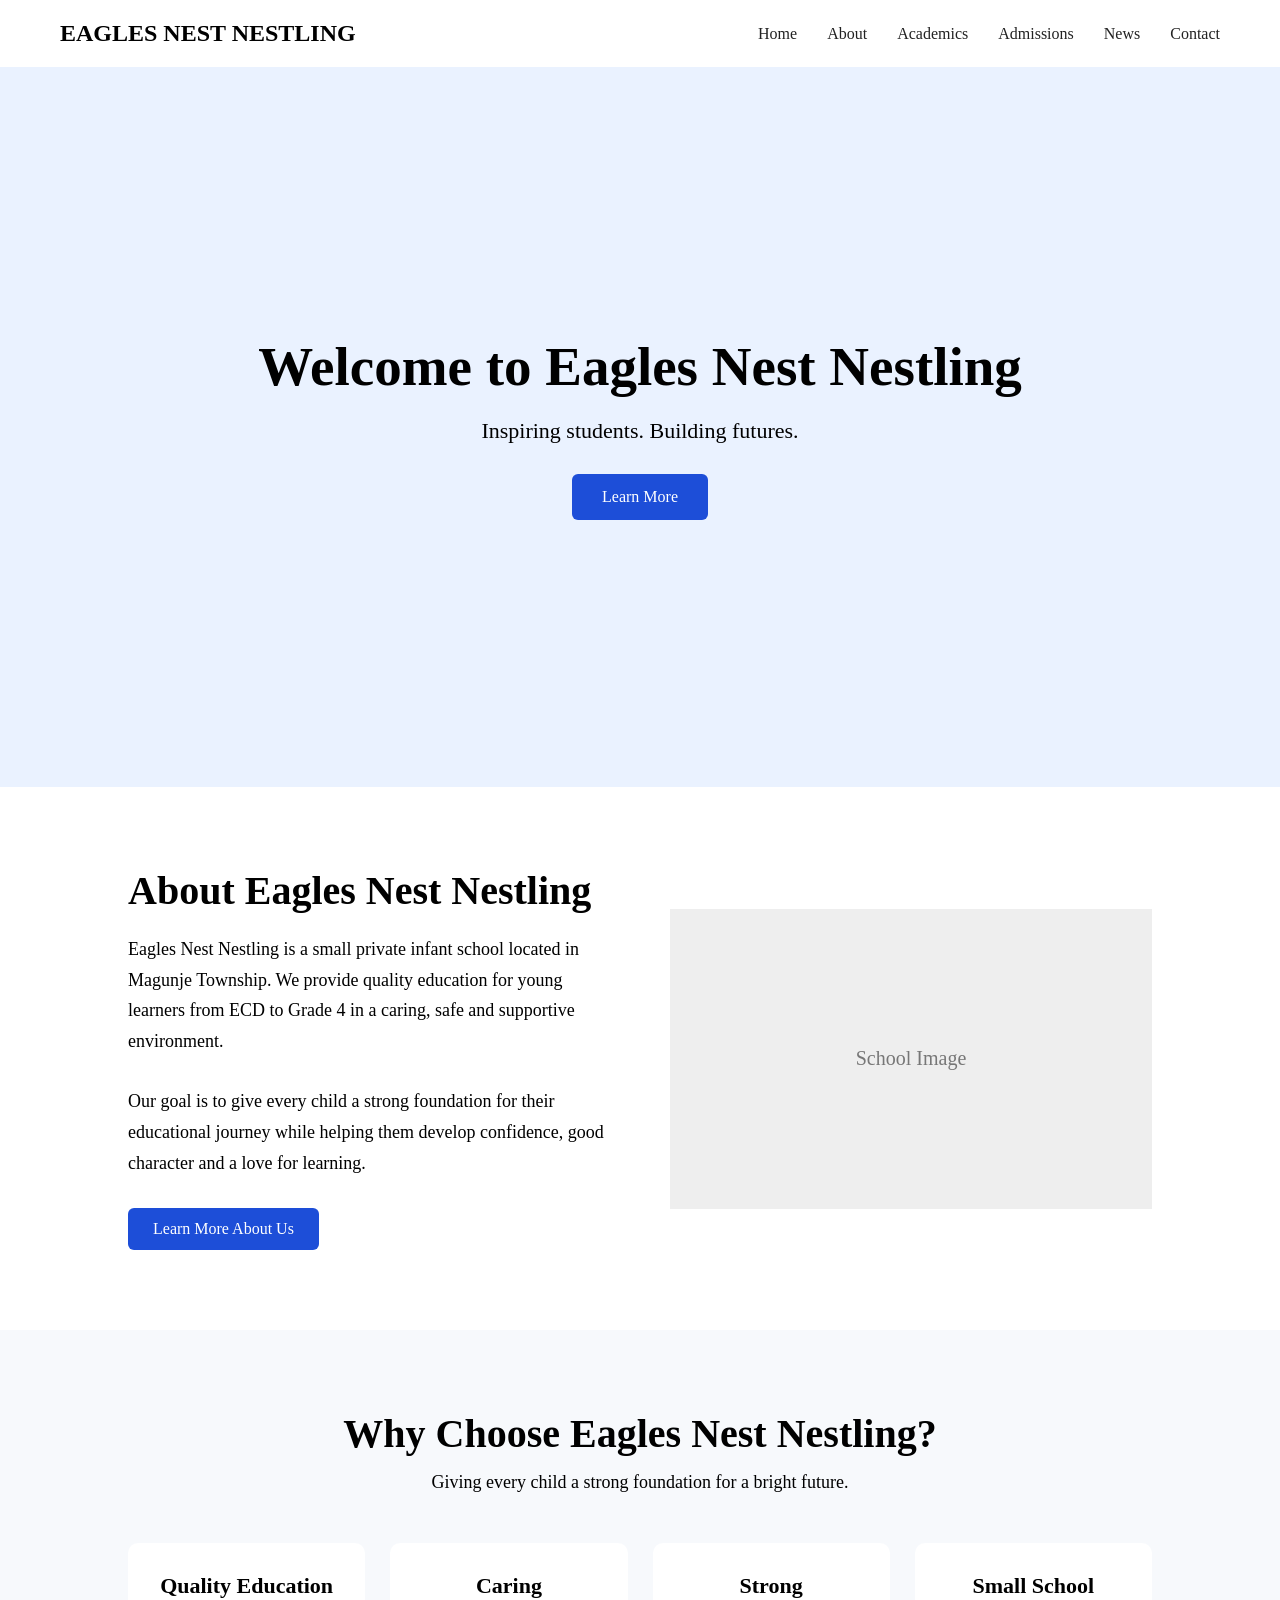
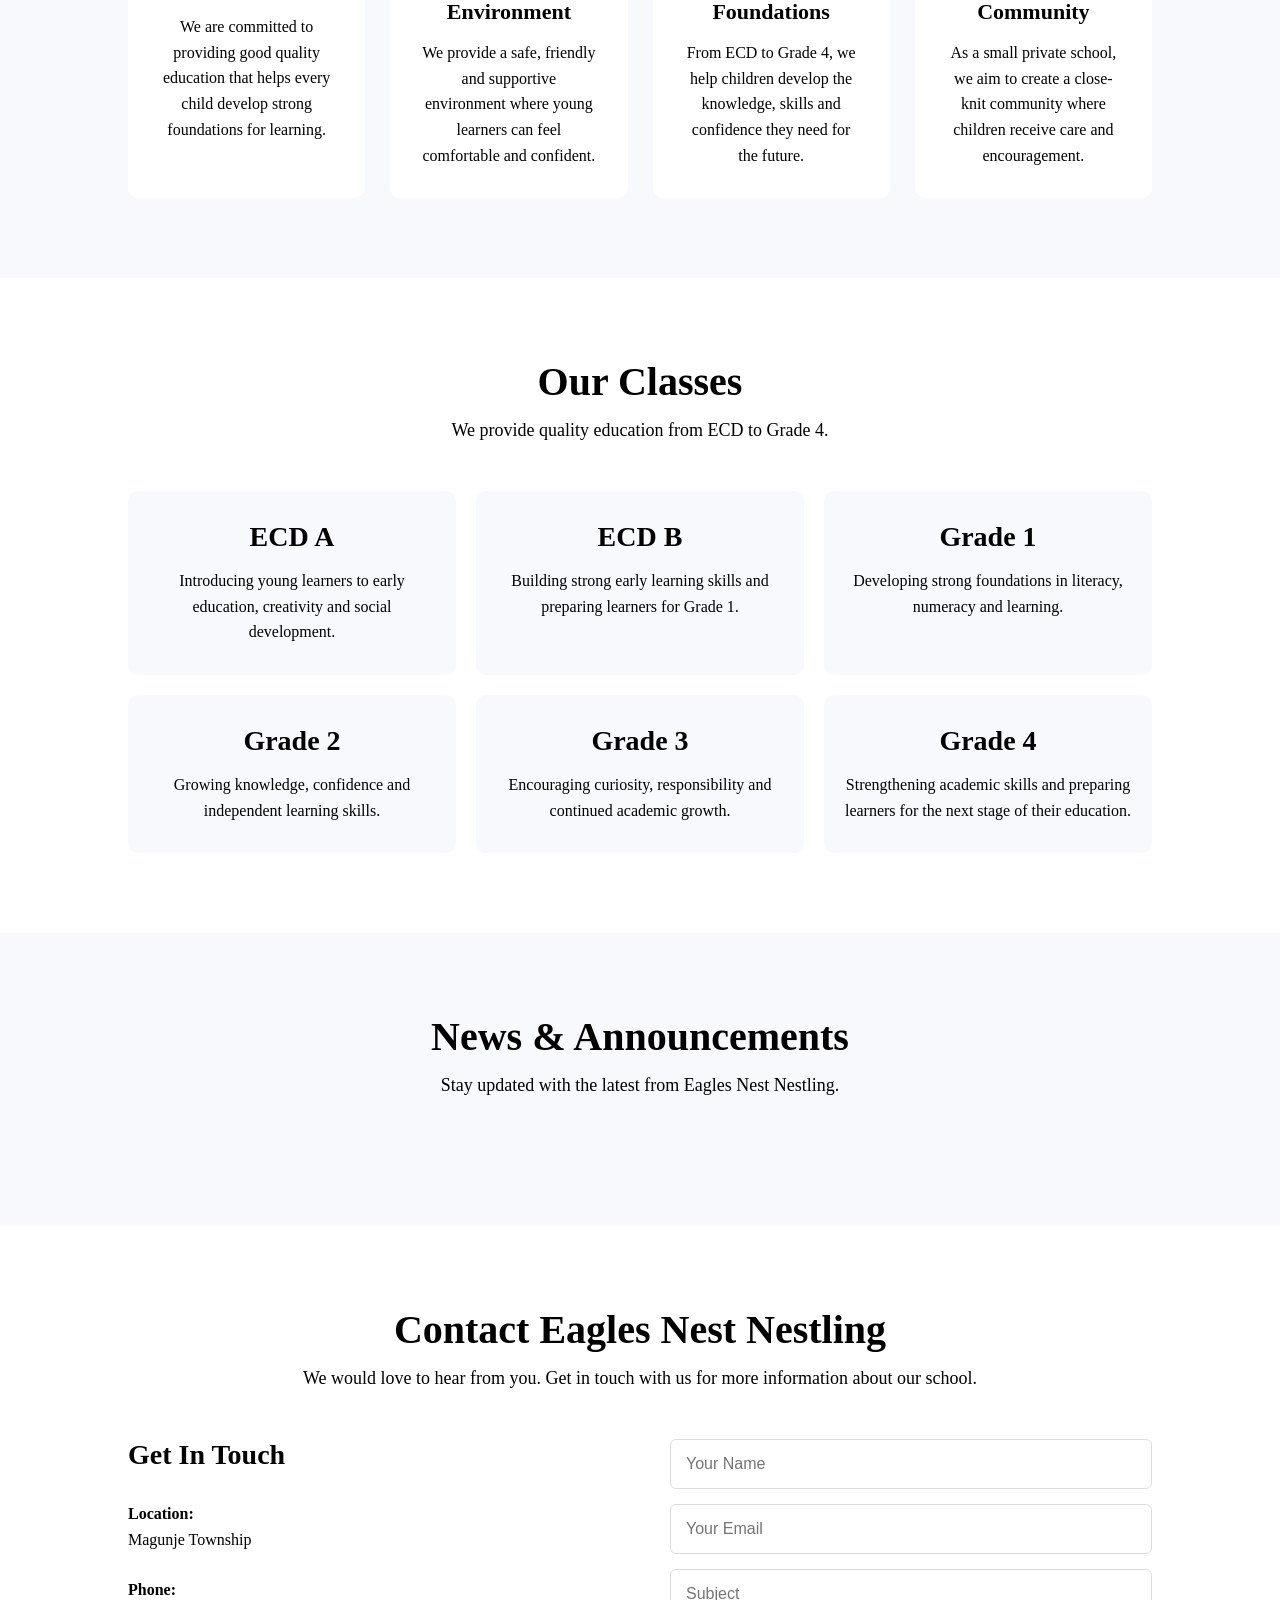
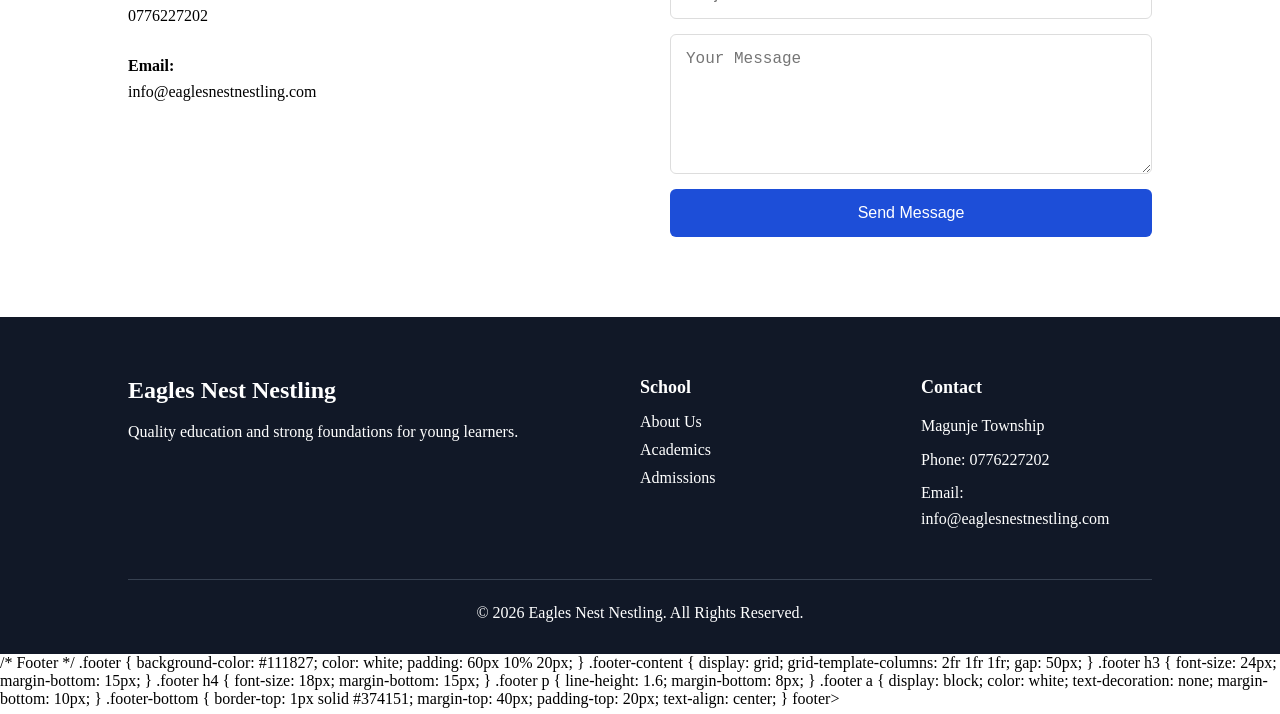
==== index.html @ 0d71e31b "Add files via upload" ====
<!DOCTYPE html>
<html lang="en">
<head>
    <meta charset="UTF-8">
    <meta name="viewport" content="width=device-width, initial-scale=1.0">

    <title> EAGLES NEST NESTLING</title>

    <link rel="stylesheet" href="style.css">
</head>

<body>

        <!-- Navigation Bar -->
        <nav class="navbar">
            <div class="logo">
                EAGLES NEST NESTLING
            </div>
    
            <ul class="nav-links">
                <li><a href="index.html">Home</a></li>
                <li><a href="#">About</a></li>
                <li><a href="#">Academics</a></li>
                <li><a href="#">Admissions</a></li>
                <li><a href="#">News</a></li>
                <li><a href="#">Contact</a></li>
            </ul>
        </nav>
    
    
        <!-- Hero Section -->
        <section class="hero">
    
            <div class="hero-content">
                <h1>Welcome to Eagles Nest Nestling</h1>
    
                <p>
                    Inspiring students. Building futures.
                </p>
    
                <a href="#" class="hero-button">
                    Learn More
                </a>
            </div>
    
        </section>
    <!-- About Section -->
<!-- About Section -->
<section class="about">

    <div class="about-text">
        <h2>About Eagles Nest Nestling</h2>

        <p>
            Eagles Nest Nestling is a small private infant school
            located in Magunje Township. We provide quality
            education for young learners from ECD to Grade 4
            in a caring, safe and supportive environment.
        </p>

        <p>
            Our goal is to give every child a strong foundation
            for their educational journey while helping them
            develop confidence, good character and a love for
            learning.
        </p>

        <a href="#" class="about-button">
            Learn More About Us
        </a>
    </div>

    <div class="about-image">
        <div>
            School Image
        </div>
    </div>

</section>
<!-- Why Choose Us Section -->
<section class="why-us">

    <div class="section-heading">
        <h2>Why Choose Eagles Nest Nestling?</h2>

        <p>
            Giving every child a strong foundation for a bright future.
        </p>
    </div>


    <div class="features">

        <div class="feature-card">
            <h3>Quality Education</h3>
            <p>
                We are committed to providing good quality education
                that helps every child develop strong foundations for learning.
            </p>
        </div>


        <div class="feature-card">
            <h3>Caring Environment</h3>
            <p>
                We provide a safe, friendly and supportive environment
                where young learners can feel comfortable and confident.
            </p>
        </div>


        <div class="feature-card">
            <h3>Strong Foundations</h3>
            <p>
                From ECD to Grade 4, we help children develop the
                knowledge, skills and confidence they need for the future.
            </p>
        </div>


        <div class="feature-card">
            <h3>Small School Community</h3>
            <p>
                As a small private school, we aim to create a close-knit
                community where children receive care and encouragement.
            </p>
        </div>

    </div>

</section>
    <!-- Classes Section -->
<section class="classes">

    <div class="section-heading">
        <h2>Our Classes</h2>

        <p>
            We provide quality education from ECD to Grade 4.
        </p>
    </div>


    <div class="class-cards">

        <div class="class-card">
            <h3>ECD A</h3>
            <p>
                Introducing young learners to early education,
                creativity and social development.
            </p>
        </div>
    
    
        <div class="class-card">
            <h3>ECD B</h3>
            <p>
                Building strong early learning skills and preparing
                learners for Grade 1.
            </p>
        </div>
    
    
        <div class="class-card">
            <h3>Grade 1</h3>
            <p>
                Developing strong foundations in literacy,
                numeracy and learning.
            </p>
        </div>
    
    
        <div class="class-card">
            <h3>Grade 2</h3>
            <p>
                Growing knowledge, confidence and independent
                learning skills.
            </p>
        </div>
    
    
        <div class="class-card">
            <h3>Grade 3</h3>
            <p>
                Encouraging curiosity, responsibility and
                continued academic growth.
            </p>
        </div>
    
    
        <div class="class-card">
            <h3>Grade 4</h3>
            <p>
                Strengthening academic skills and preparing
                learners for the next stage of their education.
            </p>
        </div>
    
    </div>
</section>
<!-- News & Announcements Section -->
<section class="news">

    <div class="section-heading">
        <h2>News & Announcements</h2>

        <p>
            Stay updated with the latest from Eagles Nest Nestling.
        </p>
    </div>

    <div class="news-cards" id="news-cards">
        <!-- News from Google Sheets will appear here automatically -->
    </div>

</section>
<!-- Contact Section -->
<section class="contact">

    <div class="section-heading">
        <h2>Contact Eagles Nest Nestling</h2>

        <p>
            We would love to hear from you. Get in touch with us
            for more information about our school.
        </p>
    </div>


    <div class="contact-container">

        <!-- Contact Information -->
        <div class="contact-info">

            <h3>Get In Touch</h3>

            <p>
                <strong>Location:</strong><br>
                Magunje Township
            </p>

            <p>
                <strong>Phone:</strong><br>
                0776227202
            </p>

            <p>
                <strong>Email:</strong><br>
                info@eaglesnestnestling.com
            </p>

        </div>


        <!-- Contact Form -->
        <div class="contact-form">

            <form>

                <input
                    type="text"
                    placeholder="Your Name"
                    required
                >

                <input
                    type="email"
                    placeholder="Your Email"
                    required
                >

                <input
                    type="text"
                    placeholder="Subject"
                    required
                >

                <textarea
                    placeholder="Your Message"
                    rows="6"
                    required
                ></textarea>

                <button type="submit">
                    Send Message
                </button>

            </form>

        </div>

    </div>

</section>
<!-- Footer -->
<footer class="footer">

    <div class="footer-content">

        <div>
            <h3>Eagles Nest Nestling</h3>
            <p>
                Quality education and strong foundations
                for young learners.
            </p>
        </div>

        <div>
            <h4>School</h4>
            <a href="#">About Us</a>
            <a href="#">Academics</a>
            <a href="#">Admissions</a>
        </div>

        <div>
            <h4>Contact</h4>
            <p>Magunje Township</p>
            <p>Phone:  0776227202</p>
            <p>Email: info@eaglesnestnestling.com</p>
        </div>

    </div>

    <div class="footer-bottom">
        <p>
            © 2026 Eagles Nest Nestling. All Rights Reserved.
        </p>
    </div>

</footer>/* Footer */
.footer {
    background-color: #111827;
    color: white;
    padding: 60px 10% 20px;
}


.footer-content {
    display: grid;
    grid-template-columns: 2fr 1fr 1fr;
    gap: 50px;
}


.footer h3 {
    font-size: 24px;
    margin-bottom: 15px;
}


.footer h4 {
    font-size: 18px;
    margin-bottom: 15px;
}


.footer p {
    line-height: 1.6;
    margin-bottom: 8px;
}


.footer a {
    display: block;
    color: white;
    text-decoration: none;
    margin-bottom: 10px;
}


.footer-bottom {
    border-top: 1px solid #374151;
    margin-top: 40px;
    padding-top: 20px;
    text-align: center;
}


</body>
</html>footer>
        <script src="script.js"></script>
    
    </body>

</body>
</html>
---- style.css ----
/* Remove default browser spacing */
* {
    margin: 0;
    padding: 0;
    box-sizing: border-box;
}


/* Navigation Bar */
.navbar {
    display: flex;
    justify-content: space-between;
    align-items: center;

    padding: 20px 60px;

    background-color: #ffffff;
}


/* School Logo */
.logo {
    font-size: 24px;
    font-weight: bold;
}


/* Navigation Links */
.nav-links {
    display: flex;
    list-style: none;
    gap: 30px;
}


.nav-links a {
    text-decoration: none;
    color: #222;
    font-size: 16px;
}


/* Hero Section */
.hero {
    min-height: 80vh;

    display: flex;
    justify-content: center;
    align-items: center;

    text-align: center;

    background-color: #eaf2ff;
}


/* Hero Text */
.hero-content h1 {
    font-size: 55px;
    margin-bottom: 20px;
}


.hero-content p {
    font-size: 22px;
    margin-bottom: 30px;
}


/* Button */
.hero-button {
    display: inline-block;

    padding: 14px 30px;

    background-color: #1d4ed8;
    color: white;

    text-decoration: none;

    border-radius: 6px;
}
/* About Section */
.about {
    display: flex;
    align-items: center;
    justify-content: space-between;

    gap: 60px;

    padding: 80px 10%;
}


/* About Text */
.about-text {
    flex: 1;
}


.about-text h2 {
    font-size: 40px;
    margin-bottom: 20px;
}


.about-text p {
    font-size: 18px;
    line-height: 1.7;
    margin-bottom: 30px;
}


/* About Button */
.about-button {
    display: inline-block;

    padding: 12px 25px;

    background-color: #1d4ed8;
    color: white;

    text-decoration: none;

    border-radius: 6px;
}


/* Image Placeholder */
.about-image {
    flex: 1;

    height: 300px;

    background-color: #eeeeee;

    display: flex;
    align-items: center;
    justify-content: center;
}


.about-image div {
    font-size: 20px;
    color: #777;
}
/* Why Choose Us Section */
.why-us {
    padding: 80px 10%;
    background-color: #f7f9fc;
}


/* Section Heading */
.section-heading {
    text-align: center;
    margin-bottom: 50px;
}


.section-heading h2 {
    font-size: 40px;
    margin-bottom: 15px;
}


.section-heading p {
    font-size: 18px;
}


/* Feature Cards */
.features {
    display: grid;
    grid-template-columns: repeat(4, 1fr);
    gap: 25px;
}


/* Individual Card */
.feature-card {
    background-color: white;

    padding: 30px;

    text-align: center;

    border-radius: 10px;
}


.feature-card h3 {
    font-size: 22px;
    margin-bottom: 15px;
}


.feature-card p {
    line-height: 1.6;
    font-size: 16px;
}
/* Classes Section */
.classes {
    padding: 80px 10%;
    background-color: white;
}


/* Class Cards */
.class-cards {
    display: grid;
    grid-template-columns: repeat(3, 1fr);
    gap: 20px;
}


/* Individual Class Card */
.class-card {
    padding: 30px 20px;

    text-align: center;

    background-color: #f7f9fc;

    border-radius: 10px;
}
/* ============================= */
/* Mobile Responsive Design */
/* ============================= */

@media (max-width: 768px) {
    .contact-container {
        grid-template-columns: 1fr;
    }
    .news-cards {
        grid-template-columns: 1fr;
    }

    /* Navigation */
    .navbar {
        flex-direction: column;
        padding: 20px;
        gap: 20px;
    }

    .nav-links {
        flex-wrap: wrap;
        justify-content: center;
        gap: 15px;
    }


    /* Hero */
    .hero {
        min-height: 70vh;
        padding: 40px 20px;
    }

    .hero-content h1 {
        font-size: 38px;
    }

    .hero-content p {
        font-size: 18px;
    }


    /* About */
    .about {
        flex-direction: column;
        padding: 60px 20px;
    }

    .about-text h2 {
        font-size: 32px;
    }

    .about-image {
        width: 100%;
    }


    /* Why Choose Us */
    .why-us {
        padding: 60px 20px;
    }

    .section-heading h2 {
        font-size: 32px;
    }

    .features {
        grid-template-columns: 1fr;
    }


    /* Classes */
    .classes {
        padding: 60px 20px;
    }

    .class-cards {
        grid-template-columns: 1fr;
    }

}


.class-card h3 {
    font-size: 28px;
    margin-bottom: 15px;
}


.class-card p {
    line-height: 1.6;
}
/* News Section */
.news {
    padding: 80px 10%;
    background-color: #f7f9fc;
}


/* News Cards */
.news-cards {
    display: grid;
    grid-template-columns: repeat(3, 1fr);
    gap: 25px;
}


/* Individual News Card */
.news-card {
    background-color: white;
    padding: 30px;
    border-radius: 10px;
}


.news-date {
    font-size: 14px;
    margin-bottom: 15px;
}


.news-card h3 {
    font-size: 22px;
    margin-bottom: 15px;
}


.news-card p {
    line-height: 1.6;
    margin-bottom: 20px;
}


.news-card a {
    text-decoration: none;
    font-weight: bold;
}
/* Contact Section */
.contact {
    padding: 80px 10%;
    background-color: white;
}


.contact-container {
    display: grid;
    grid-template-columns: 1fr 1fr;
    gap: 60px;
    margin-top: 40px;
}


.contact-info h3 {
    font-size: 28px;
    margin-bottom: 30px;
}


.contact-info p {
    margin-bottom: 25px;
    line-height: 1.6;
}


/* Contact Form */
.contact-form form {
    display: flex;
    flex-direction: column;
    gap: 15px;
}


.contact-form input,
.contact-form textarea {
    width: 100%;
    padding: 15px;

    border: 1px solid #ddd;
    border-radius: 6px;

    font-size: 16px;
}


.contact-form textarea {
    resize: vertical;
}


.contact-form button {
    padding: 15px;

    border: none;
    border-radius: 6px;

    background-color: #1d4ed8;
    color: white;

    font-size: 16px;
    cursor: pointer;
}
/* Footer */
.footer {
    background-color: #111827;
    color: white;
    padding: 60px 10% 20px;
}


.footer-content {
    display: grid;
    grid-template-columns: 2fr 1fr 1fr;
    gap: 50px;
}


.footer h3 {
    font-size: 24px;
    margin-bottom: 15px;
}


.footer h4 {
    font-size: 18px;
    margin-bottom: 15px;
}


.footer p {
    line-height: 1.6;
    margin-bottom: 8px;
}


.footer a {
    display: block;
    color: white;
    text-decoration: none;
    margin-bottom: 10px;
}


.footer-bottom {
    border-top: 1px solid #374151;
    margin-top: 40px;
    padding-top: 20px;
    text-align: center;
}


/* Footer on phones */
@media (max-width: 768px) {

    .footer-content {
        grid-template-columns: 1fr;
        gap: 30px;
    }

}
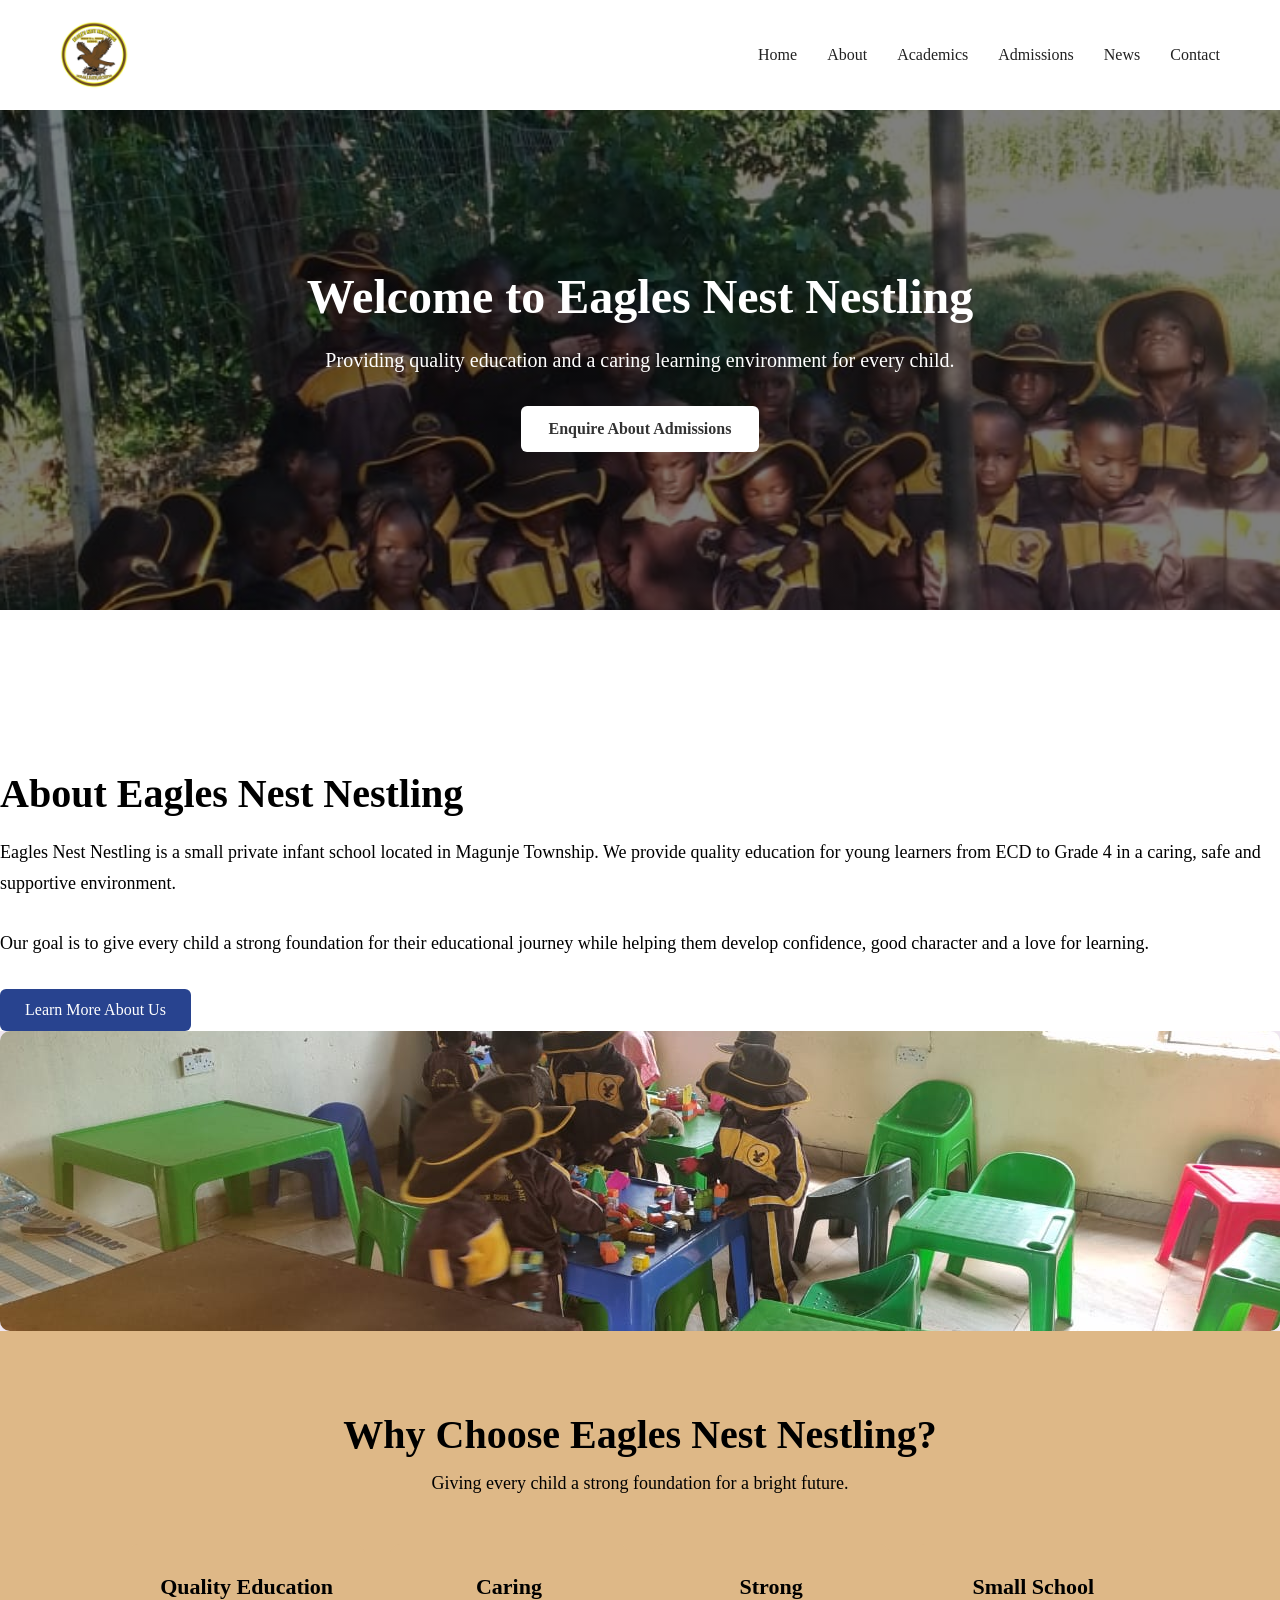
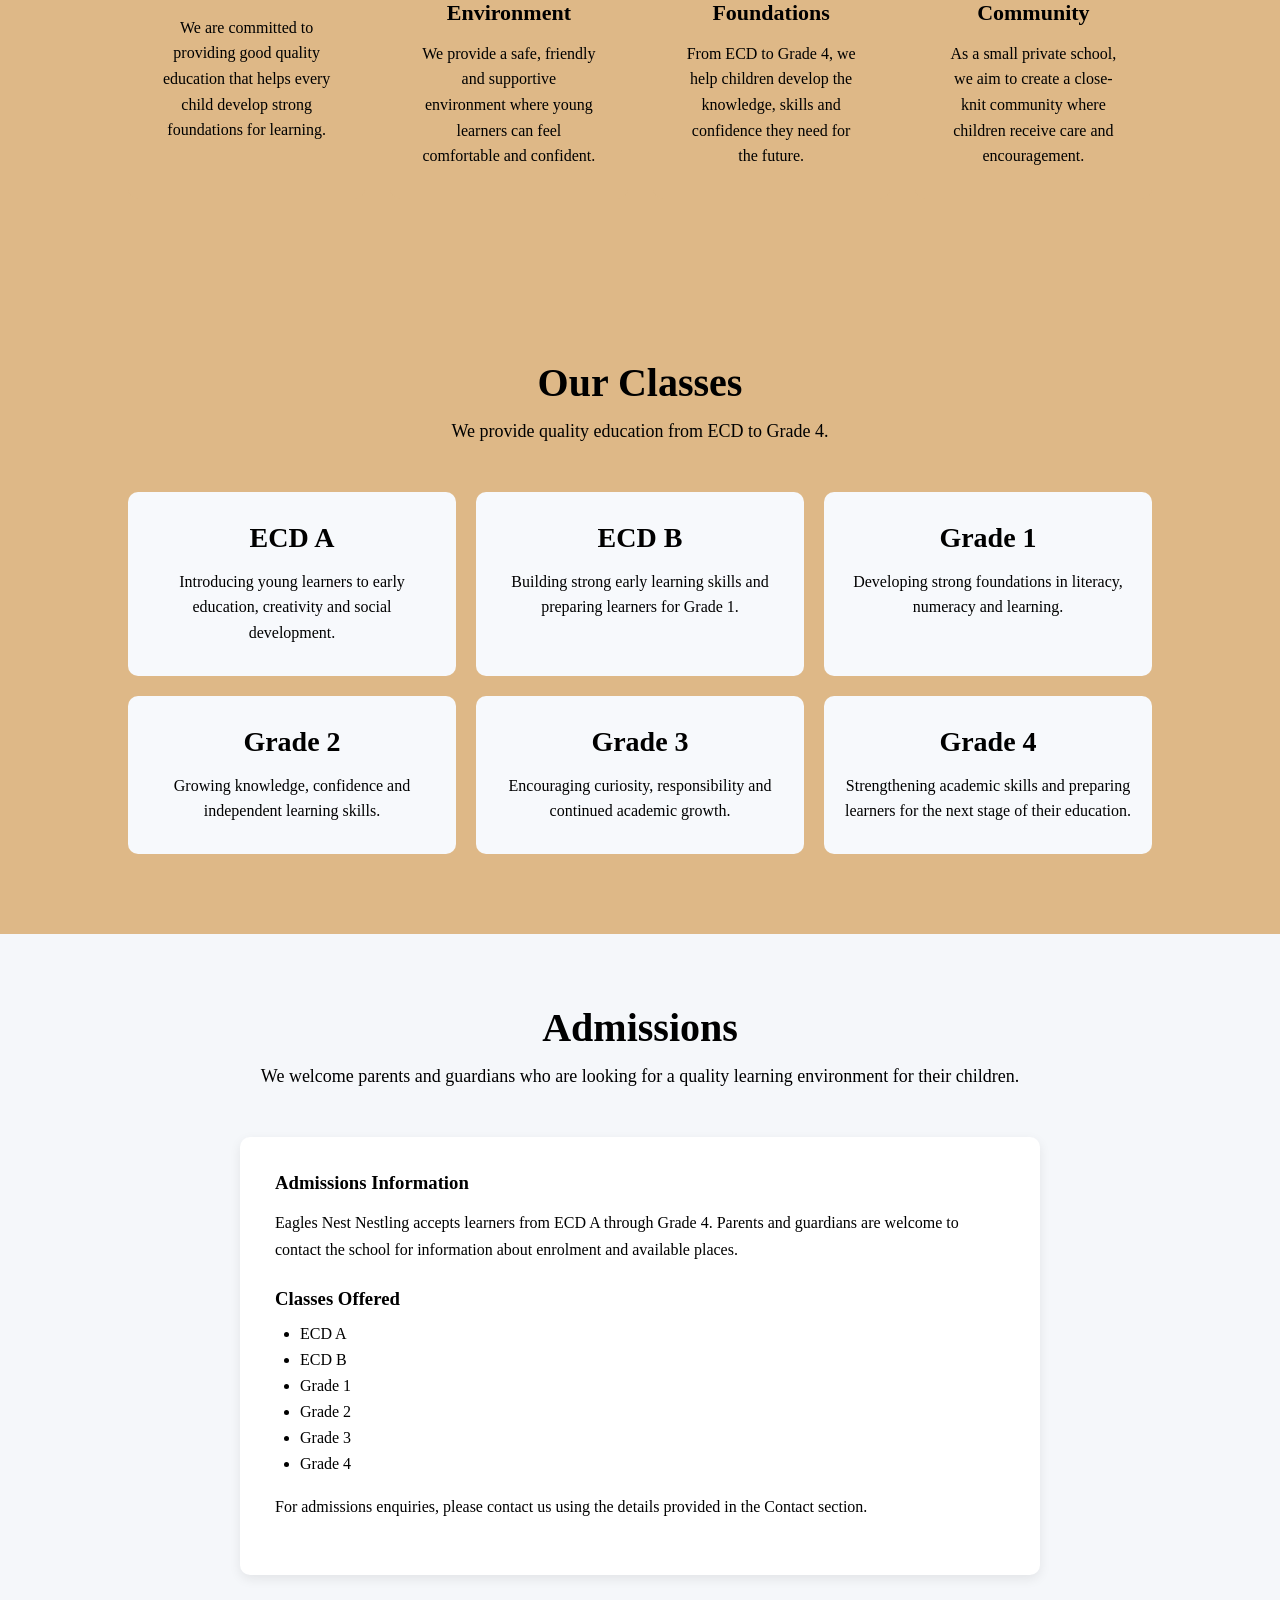
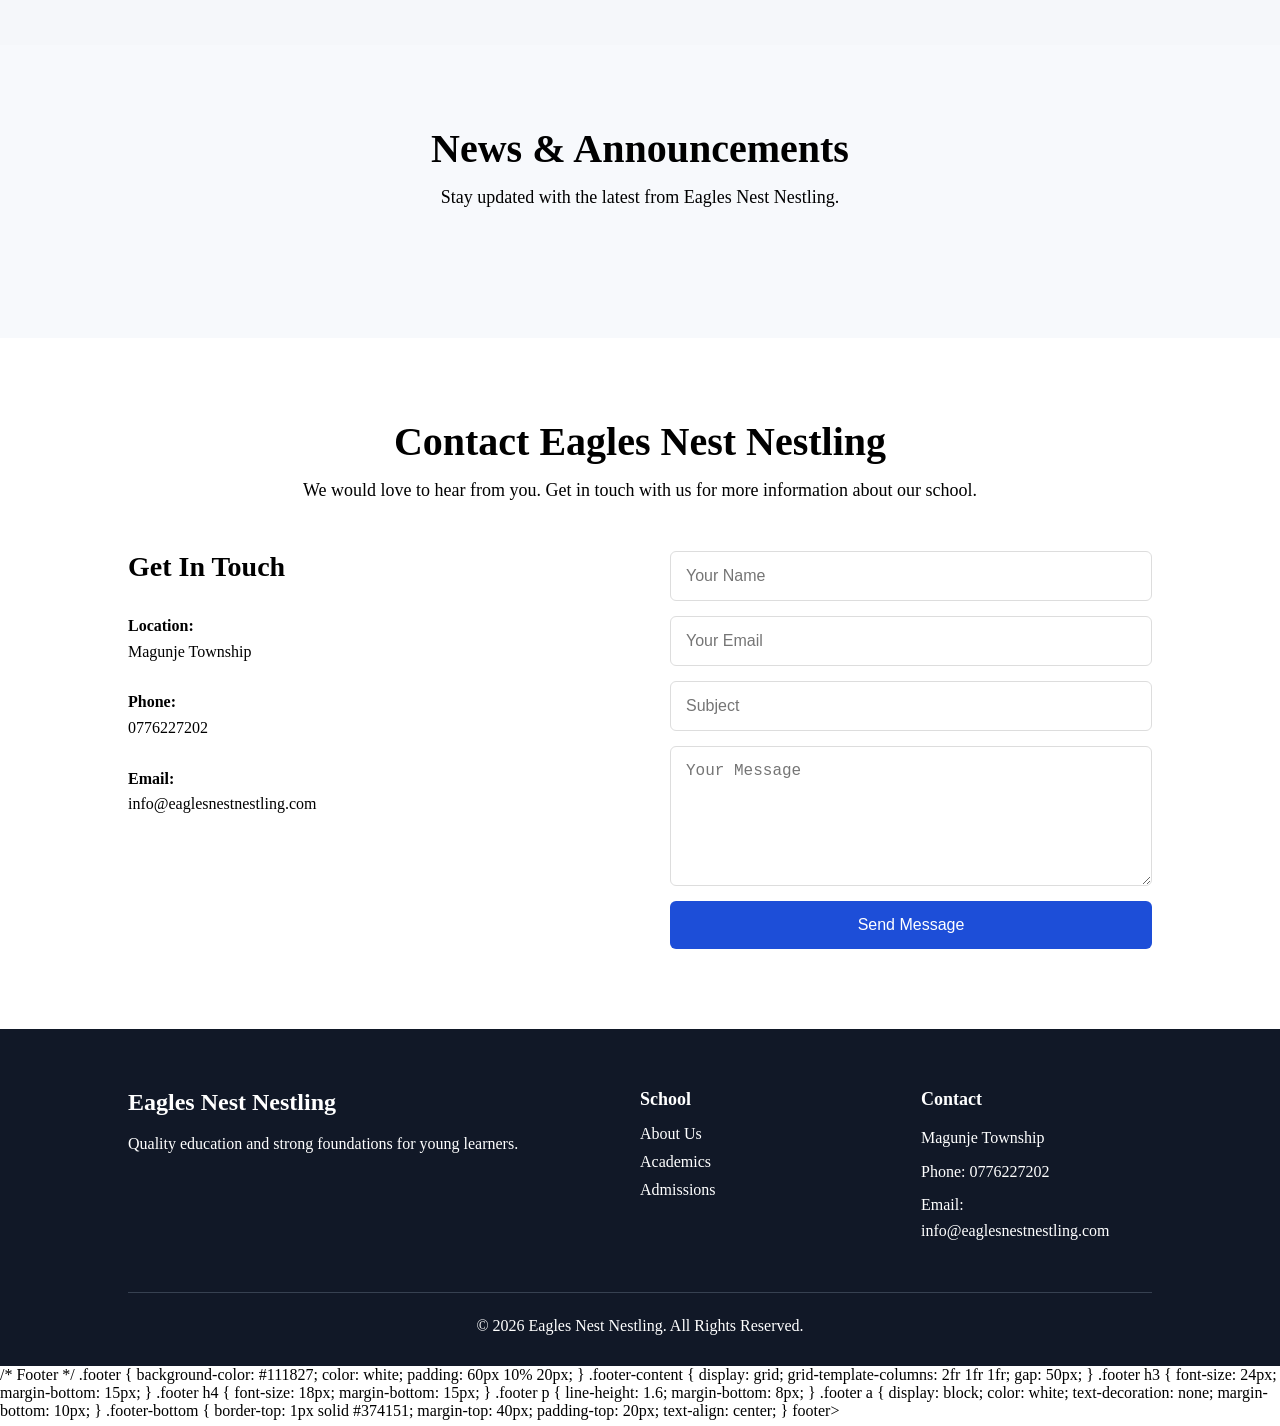
==== commit 0d93ff35: "Add files via upload" ====
--- a/index.html
+++ b/index.html
@@ -14,39 +14,45 @@
         <!-- Navigation Bar -->
         <nav class="navbar">
             <div class="logo">
-                EAGLES NEST NESTLING
+                <img src="logo.jpg" alt="Eagles Nest Nestling School Logo">
+
             </div>
     
             <ul class="nav-links">
                 <li><a href="index.html">Home</a></li>
-                <li><a href="#">About</a></li>
-                <li><a href="#">Academics</a></li>
-                <li><a href="#">Admissions</a></li>
-                <li><a href="#">News</a></li>
-                <li><a href="#">Contact</a></li>
+                <li><a href="#about">About</a></li>
+                <li><a href="#academics">Academics</a></li>
+                <li><a href="#admissions">Admissions</a></li>
+                <li><a href="#news">News</a></li>
+                <li><a href="#contact">Contact</a></li>
             </ul>
         </nav>
     
     
         <!-- Hero Section -->
         <section class="hero">
-    
+
             <div class="hero-content">
+        
                 <h1>Welcome to Eagles Nest Nestling</h1>
-    
+        
                 <p>
-                    Inspiring students. Building futures.
+                    Providing quality education and a caring learning environment
+                    for every child.
                 </p>
-    
-                <a href="#" class="hero-button">
-                    Learn More
+        
+                <a href="#admissions" class="hero-button">
+                    Enquire About Admissions
                 </a>
+        
             </div>
-    
+        
         </section>
     <!-- About Section -->
 <!-- About Section -->
-<section class="about">
+<section class="about" id="about">
+
+</section>
 
     <div class="about-text">
         <h2>About Eagles Nest Nestling</h2>
@@ -71,14 +77,15 @@
     </div>
 
     <div class="about-image">
-        <div>
-            School Image
+            <div class="about-image">
+                <img src="eagles.jpg" alt="Eagles Nest Nestling School">
+            
         </div>
     </div>
 
 </section>
 <!-- Why Choose Us Section -->
-<section class="why-us">
+<section class="classes">
 
     <div class="section-heading">
         <h2>Why Choose Eagles Nest Nestling?</h2>
@@ -130,7 +137,7 @@
 
 </section>
     <!-- Classes Section -->
-<section class="classes">
+<section class="classes" id="academics">
 
     <div class="section-heading">
         <h2>Our Classes</h2>
@@ -198,8 +205,49 @@
     
     </div>
 </section>
+<!-- Admissions Section -->
+<section class="admissions" id="admissions">
+
+    <div class="section-heading">
+        <h2>Admissions</h2>
+
+        <p>
+            We welcome parents and guardians who are looking for a quality
+            learning environment for their children.
+        </p>
+    </div>
+
+    <div class="admissions-content">
+
+        <h3>Admissions Information</h3>
+
+        <p>
+            Eagles Nest Nestling accepts learners from ECD A through Grade 4.
+            Parents and guardians are welcome to contact the school for
+            information about enrolment and available places.
+        </p>
+
+        <h3>Classes Offered</h3>
+
+        <ul>
+            <li>ECD A</li>
+            <li>ECD B</li>
+            <li>Grade 1</li>
+            <li>Grade 2</li>
+            <li>Grade 3</li>
+            <li>Grade 4</li>
+        </ul>
+
+        <p>
+            For admissions enquiries, please contact us using the details
+            provided in the Contact section.
+        </p>
+
+    </div>
+
+</section>
 <!-- News & Announcements Section -->
-<section class="news">
+<section class="news" id="news">
 
     <div class="section-heading">
         <h2>News & Announcements</h2>
@@ -215,7 +263,7 @@
 
 </section>
 <!-- Contact Section -->
-<section class="contact">
+<section class="contact" id="contact">
 
     <div class="section-heading">
         <h2>Contact Eagles Nest Nestling</h2>
--- a/style.css
+++ b/style.css
@@ -20,8 +20,14 @@
 
 /* School Logo */
 .logo {
-    font-size: 24px;
-    font-weight: bold;
+    display: flex;
+    align-items: center;
+}
+
+.logo img {
+    width: 70px;
+    height: 70px;
+    object-fit: contain;
 }
 
 
@@ -73,8 +79,8 @@
 
     padding: 14px 30px;
 
-    background-color: #1d4ed8;
-    color: white;
+    background-color: #0b1b47;
+    color: whitesmoke;
 
     text-decoration: none;
 
@@ -117,7 +123,7 @@
 
     padding: 12px 25px;
 
-    background-color: #1d4ed8;
+    background-color: #28438f;
     color: white;
 
     text-decoration: none;
@@ -132,7 +138,7 @@
 
     height: 300px;
 
-    background-color: #eeeeee;
+    background-color: #efe6f0;
 
     display: flex;
     align-items: center;
@@ -140,14 +146,17 @@
 }
 
 
-.about-image div {
-    font-size: 20px;
-    color: #777;
+    .about-image img {
+        width: 100%;
+        height: 100%;
+        object-fit: cover;
+        border-radius: 10px;
+    
 }
 /* Why Choose Us Section */
 .why-us {
     padding: 80px 10%;
-    background-color: #f7f9fc;
+    background-color: #f3eff2;
 }
 
 
@@ -179,7 +188,7 @@
 
 /* Individual Card */
 .feature-card {
-    background-color: white;
+    background-color: burlywood;
 
     padding: 30px;
 
@@ -202,7 +211,7 @@
 /* Classes Section */
 .classes {
     padding: 80px 10%;
-    background-color: white;
+    background-color: burlywood;
 }
 
 
@@ -481,4 +490,82 @@
         gap: 30px;
     }
 
+}
+/* Admissions Section */
+.admissions {
+    padding: 70px 10%;
+    background: #f5f7fa;
+}
+
+.admissions-content {
+    max-width: 800px;
+    margin: 30px auto 0;
+    background: white;
+    padding: 35px;
+    border-radius: 10px;
+    box-shadow: 0 4px 12px rgba(0, 0, 0, 0.08);
+}
+
+.admissions-content h3 {
+    margin-bottom: 15px;
+    margin-top: 25px;
+}
+
+.admissions-content h3:first-child {
+    margin-top: 0;
+}
+
+.admissions-content p {
+    line-height: 1.7;
+    margin-bottom: 20px;
+}
+
+.admissions-content ul {
+    padding-left: 25px;
+    margin-bottom: 20px;
+}
+
+.admissions-content li {
+    margin-bottom: 8px;
+}
+/* Hero Section */
+.hero {
+    min-height: 500px;
+    display: flex;
+    align-items: center;
+    justify-content: center;
+    text-align: center;
+    padding: 40px 20px;
+    background: linear-gradient(rgba(0, 0, 0, 0.5), rgba(0, 0, 0, 0.5)),
+                url("school-photo.jpg") center/cover no-repeat;
+}
+
+.hero-content {
+    max-width: 800px;
+    color: white;
+}
+
+.hero-content h1 {
+    font-size: 48px;
+    margin-bottom: 20px;
+}
+
+.hero-content p {
+    font-size: 20px;
+    line-height: 1.6;
+    margin-bottom: 30px;
+}
+
+.hero-button {
+    display: inline-block;
+    padding: 14px 28px;
+    background: white;
+    color: #333;
+    text-decoration: none;
+    border-radius: 6px;
+    font-weight: bold;
+}
+
+.hero-button:hover {
+    opacity: 0.85;
 }
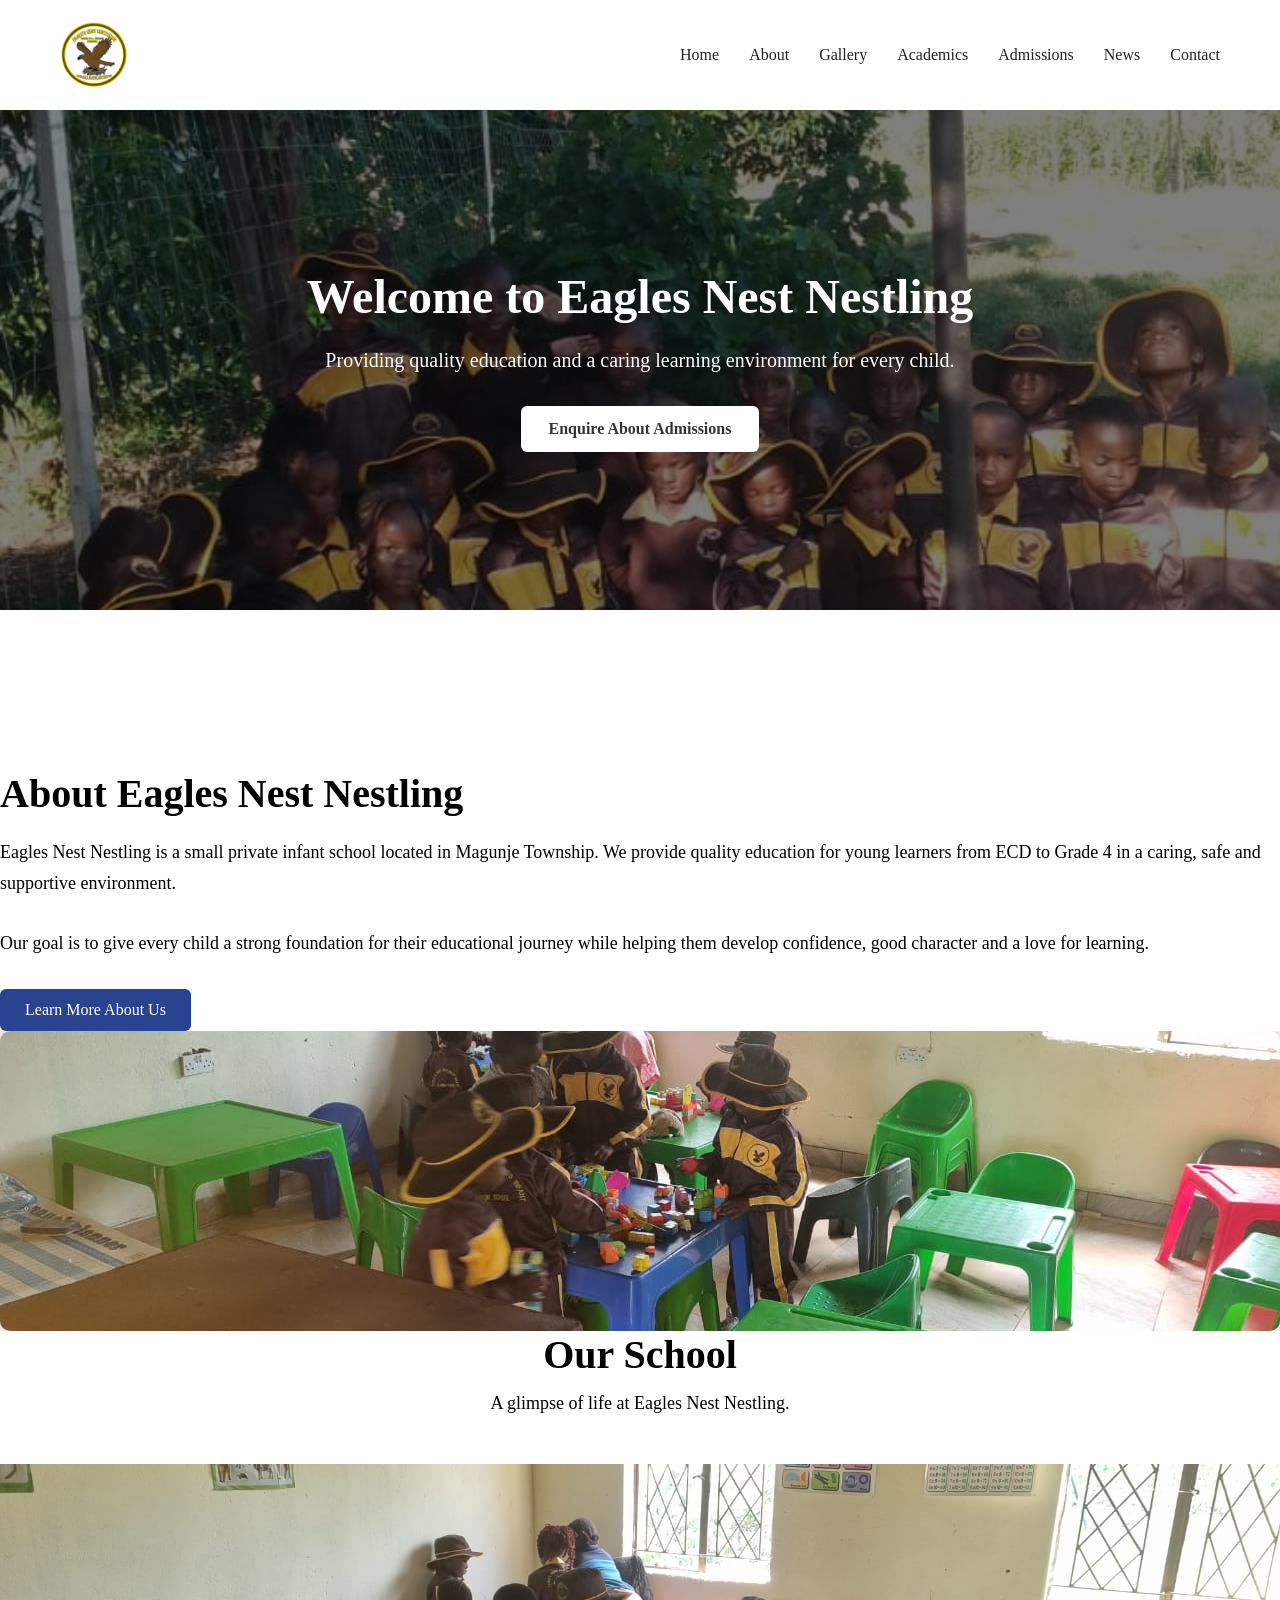
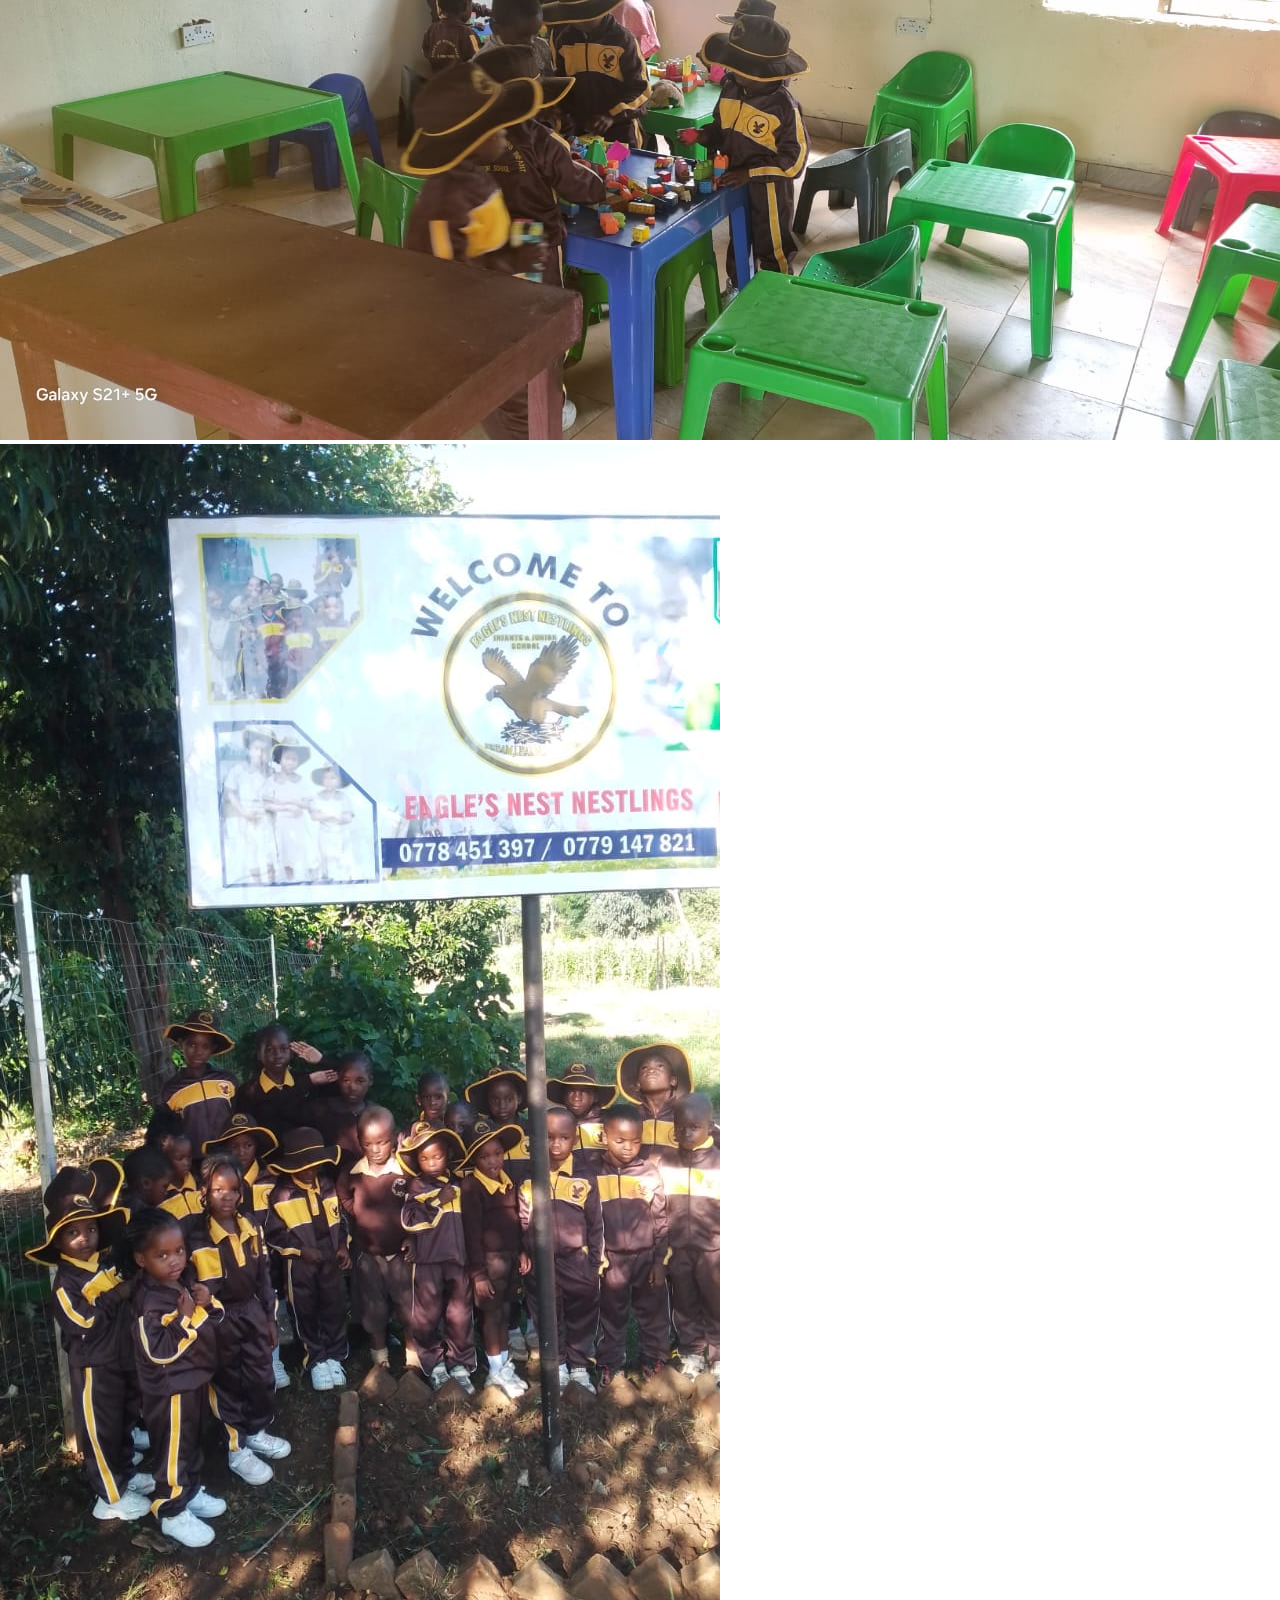
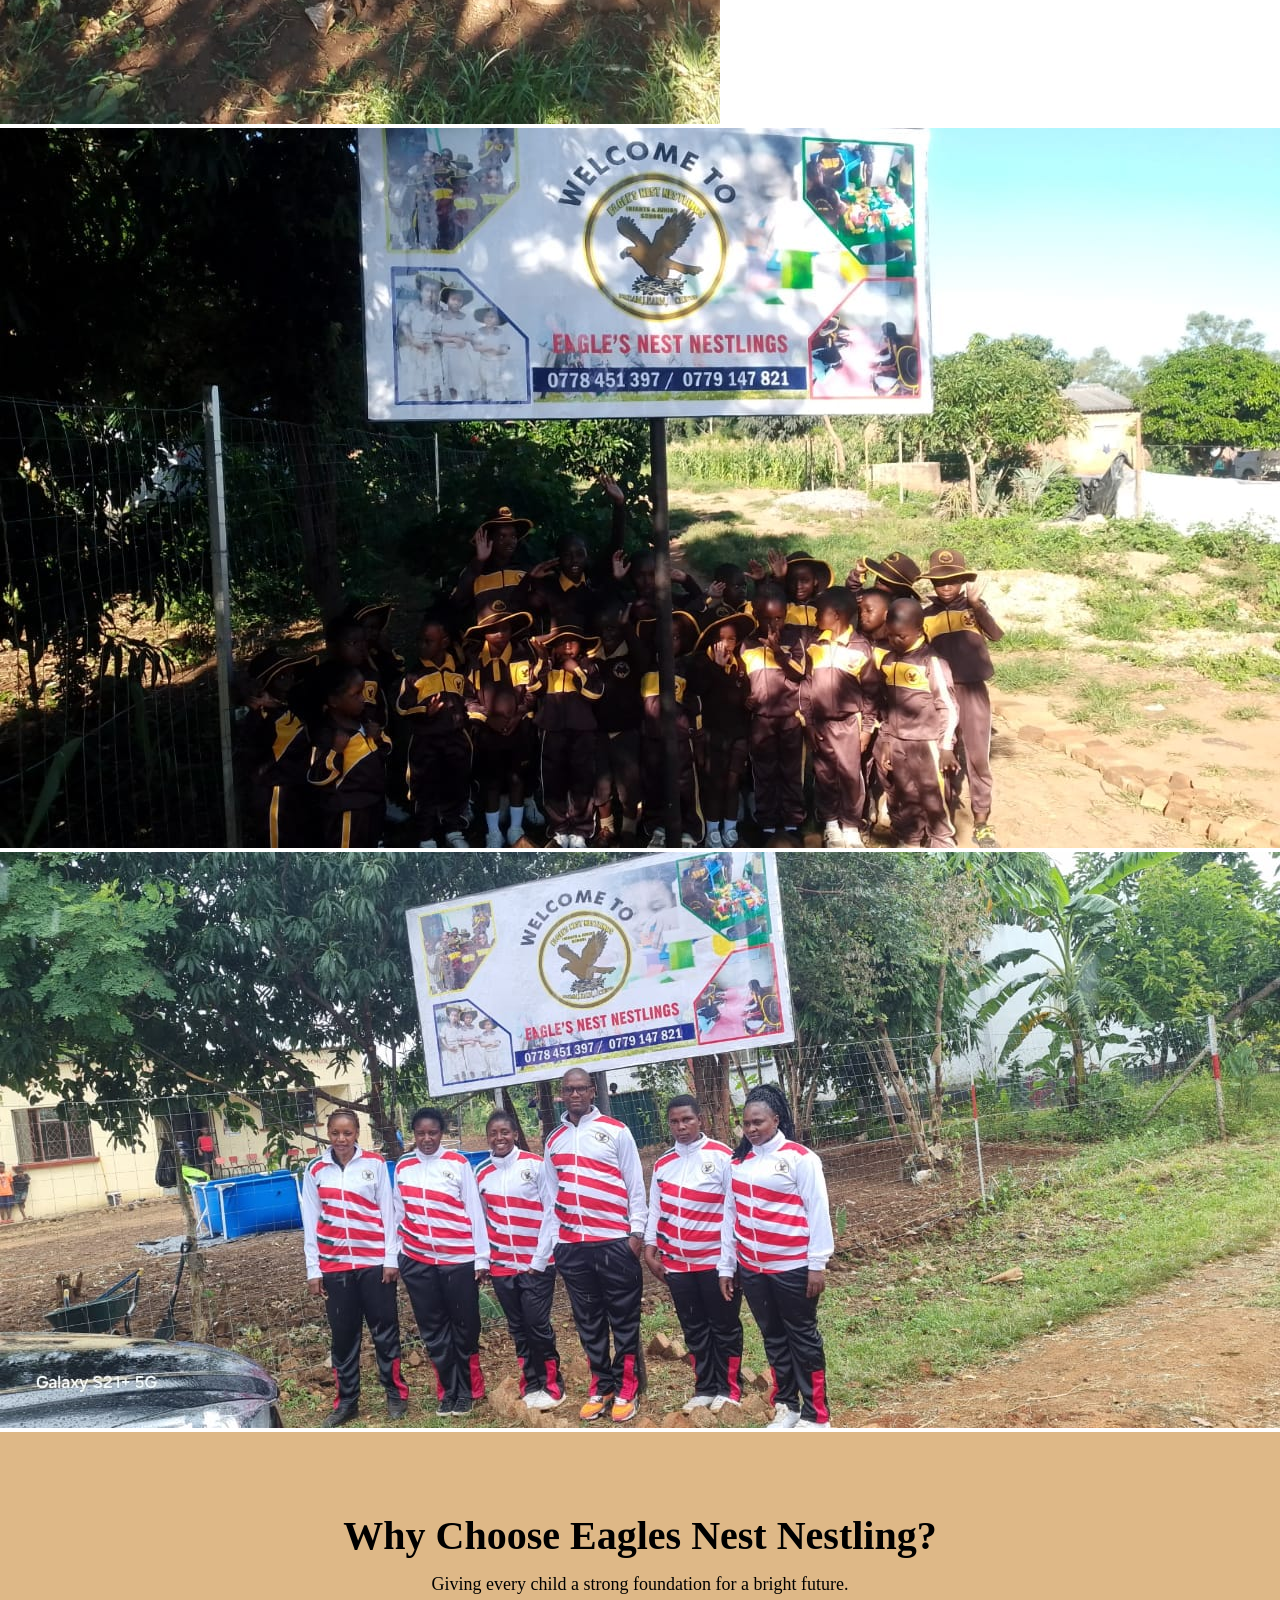
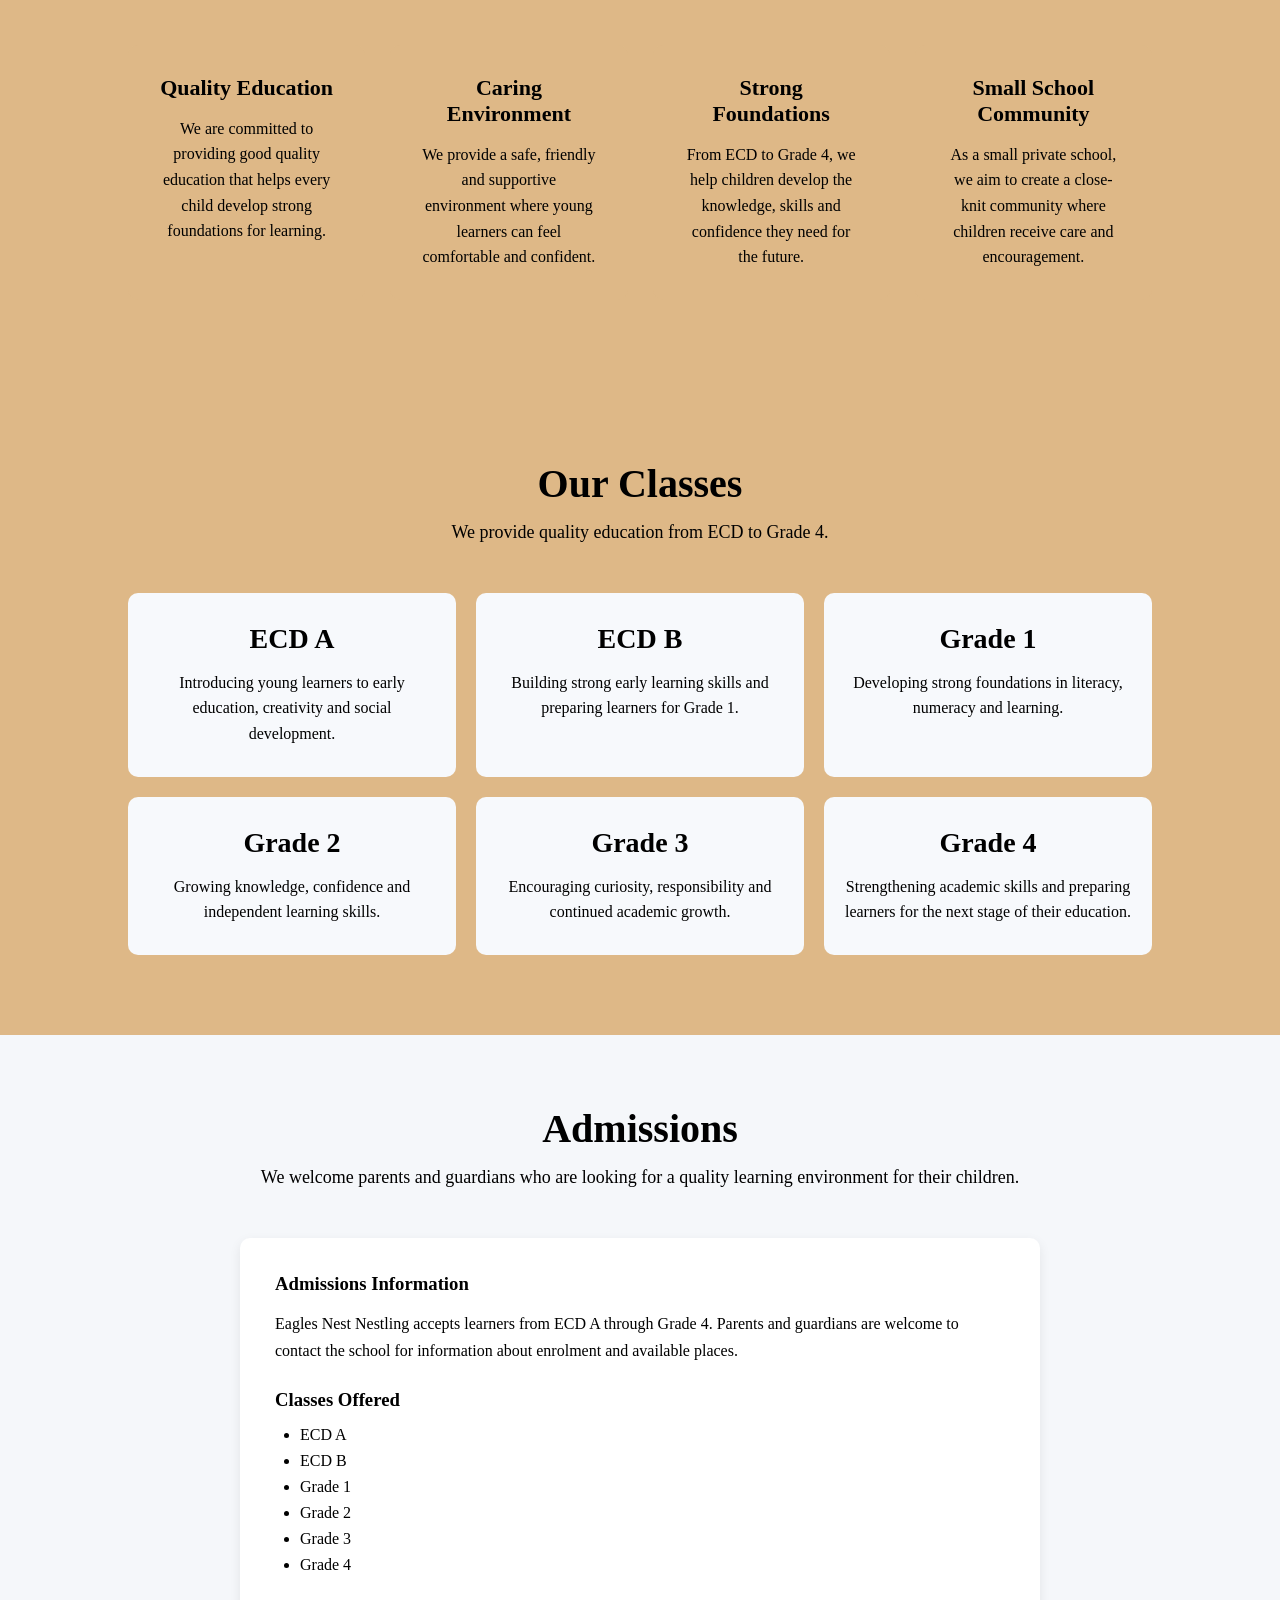
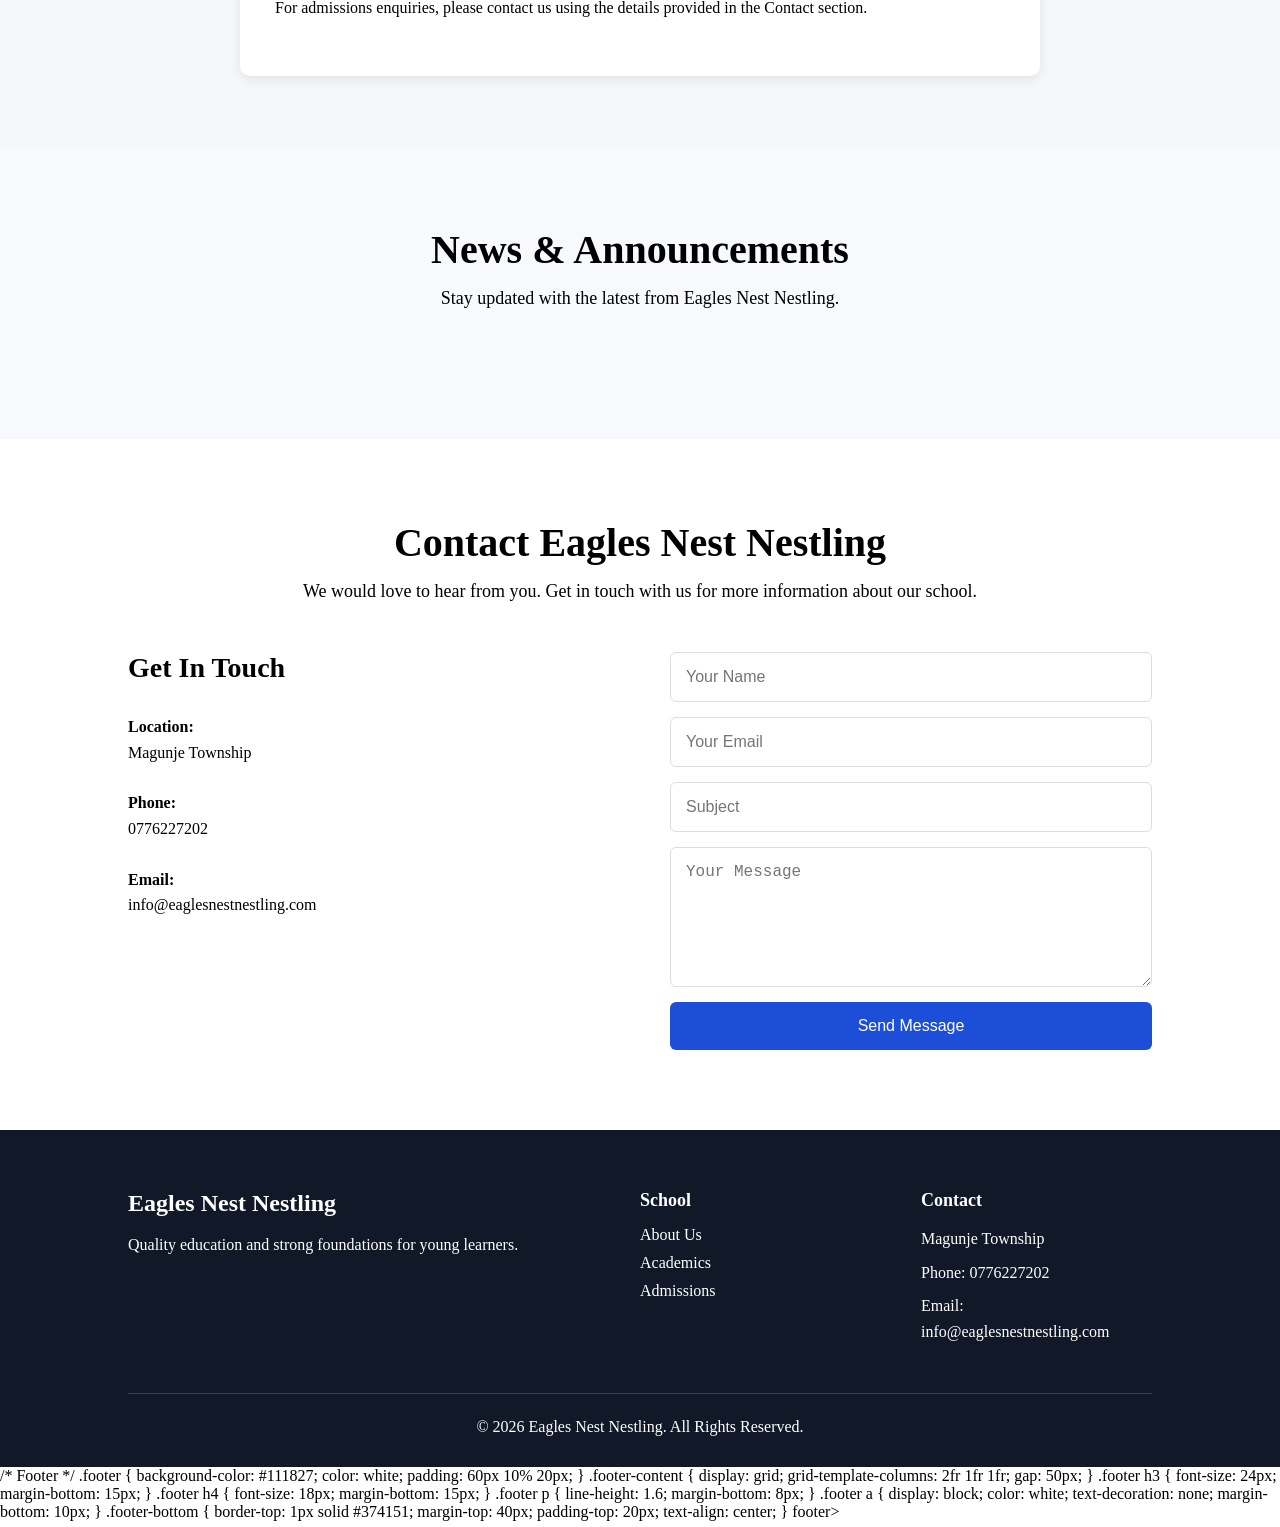
==== commit b7fcfd8d: "Add files via upload" ====
--- a/index.html
+++ b/index.html
@@ -21,6 +21,7 @@
             <ul class="nav-links">
                 <li><a href="index.html">Home</a></li>
                 <li><a href="#about">About</a></li>
+                <li><a href="#gallery">Gallery</a></li>
                 <li><a href="#academics">Academics</a></li>
                 <li><a href="#admissions">Admissions</a></li>
                 <li><a href="#news">News</a></li>
@@ -84,6 +85,36 @@
     </div>
 
 </section>
+<!-- Gallery Section -->
+<section class="gallery" id="gallery">
+
+    <div class="section-heading">
+        <h2>Our School</h2>
+
+        <p>
+            A glimpse of life at Eagles Nest Nestling.
+        </p>
+    </div>
+<div class="gallery-grid">
+
+    <div class="gallery-item">
+        <img src="eagles.jpg" alt="Eagles Nest Nestling School">
+    </div>
+
+    <div class="gallery-item">
+        <img src="school-photo.jpg" alt="School">
+    </div>
+
+    <div class="gallery-item">
+        <img src="students.jpg" alt="Students at Eagles Nest Nestling">
+    </div>
+
+    <div class="gallery-item">
+        <img src="teachers.jpg" alt="Teachers at Eagles Nest Nestling">
+    </div>
+
+</div>
+</section>
 <!-- Why Choose Us Section -->
 <section class="classes">
 
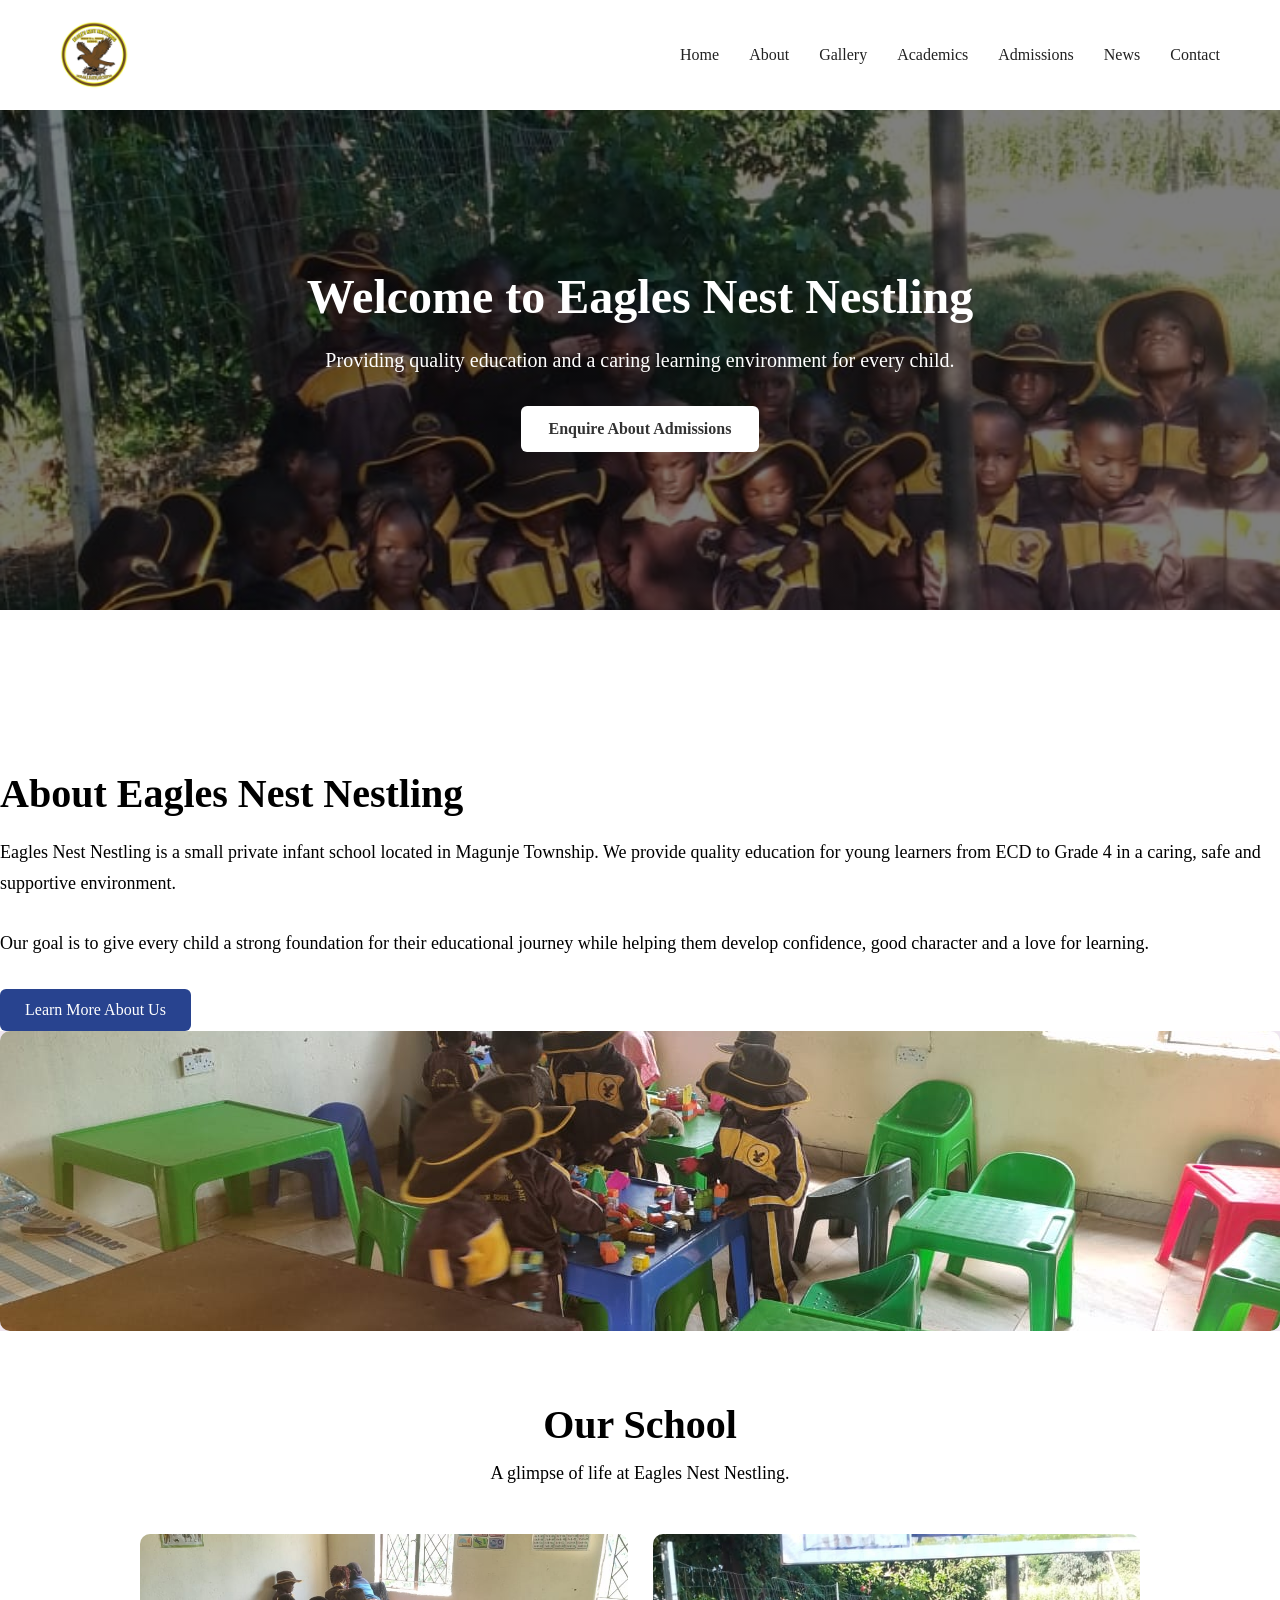
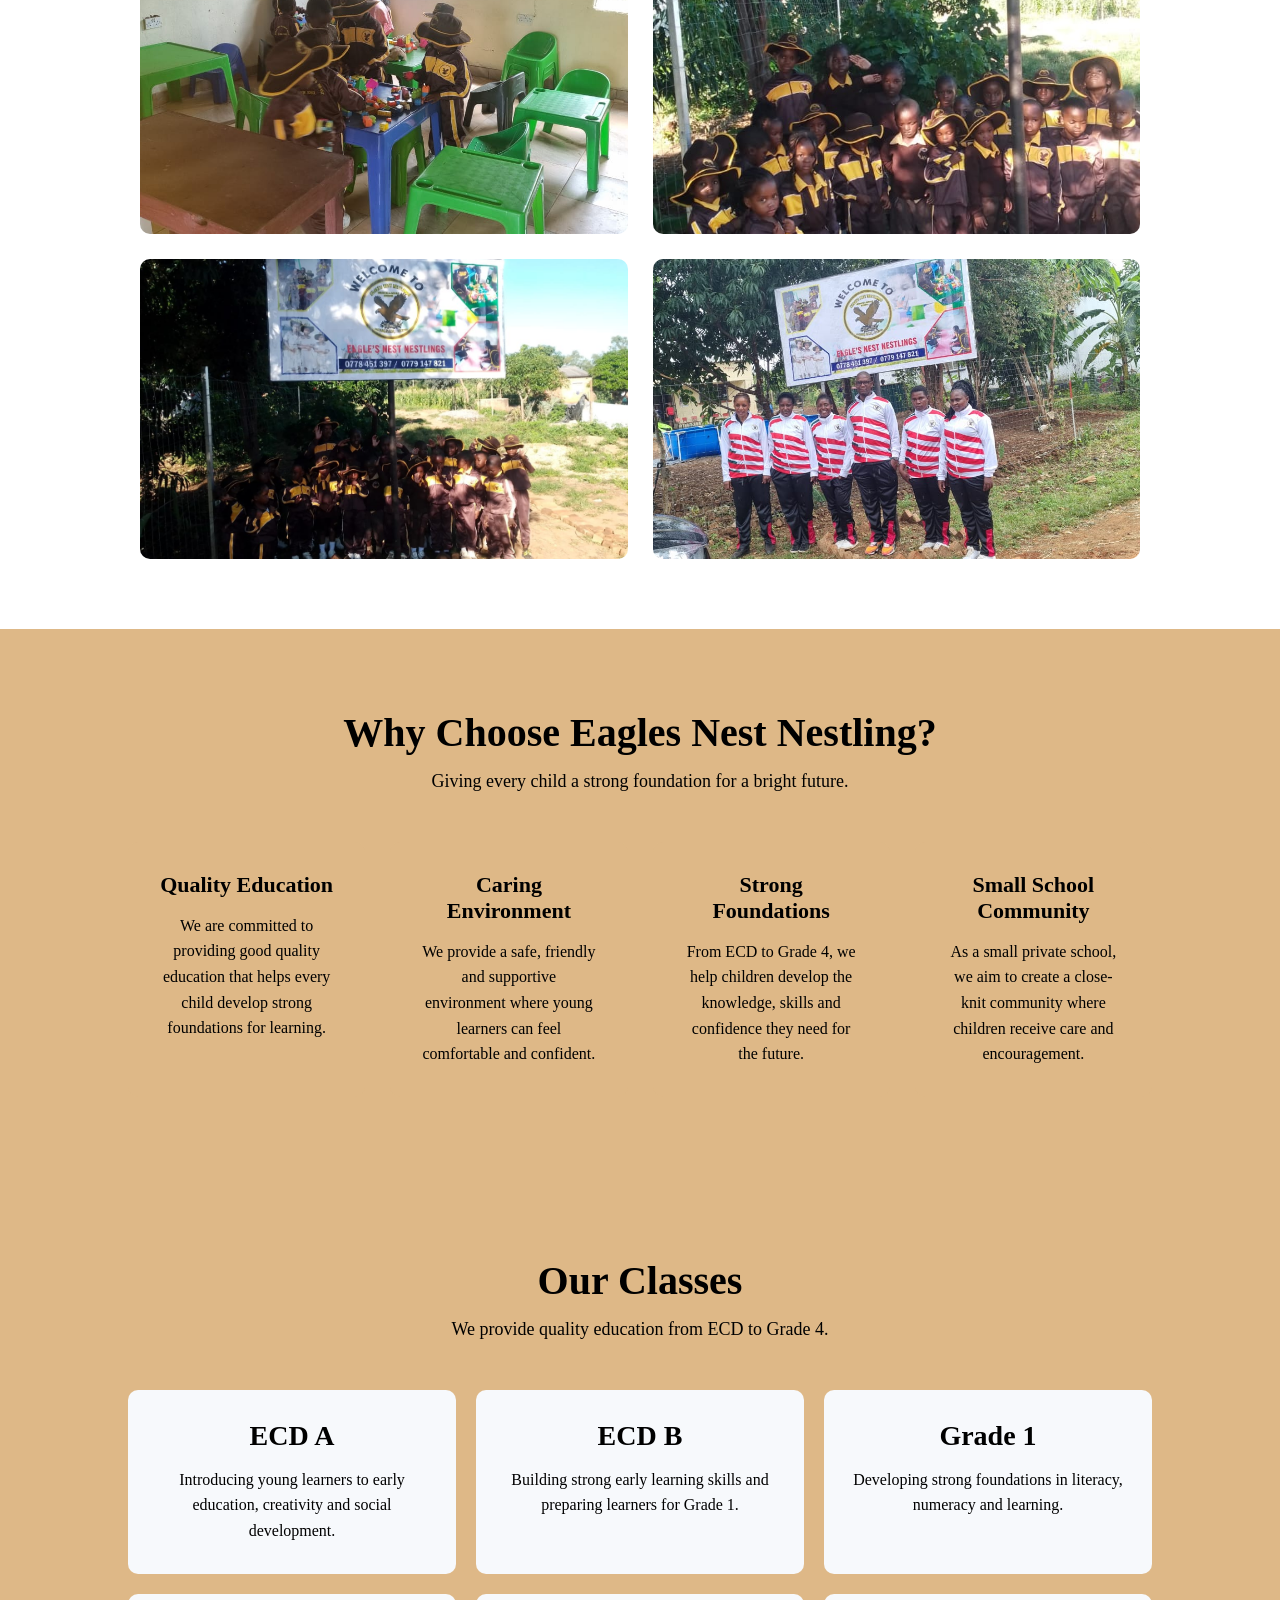
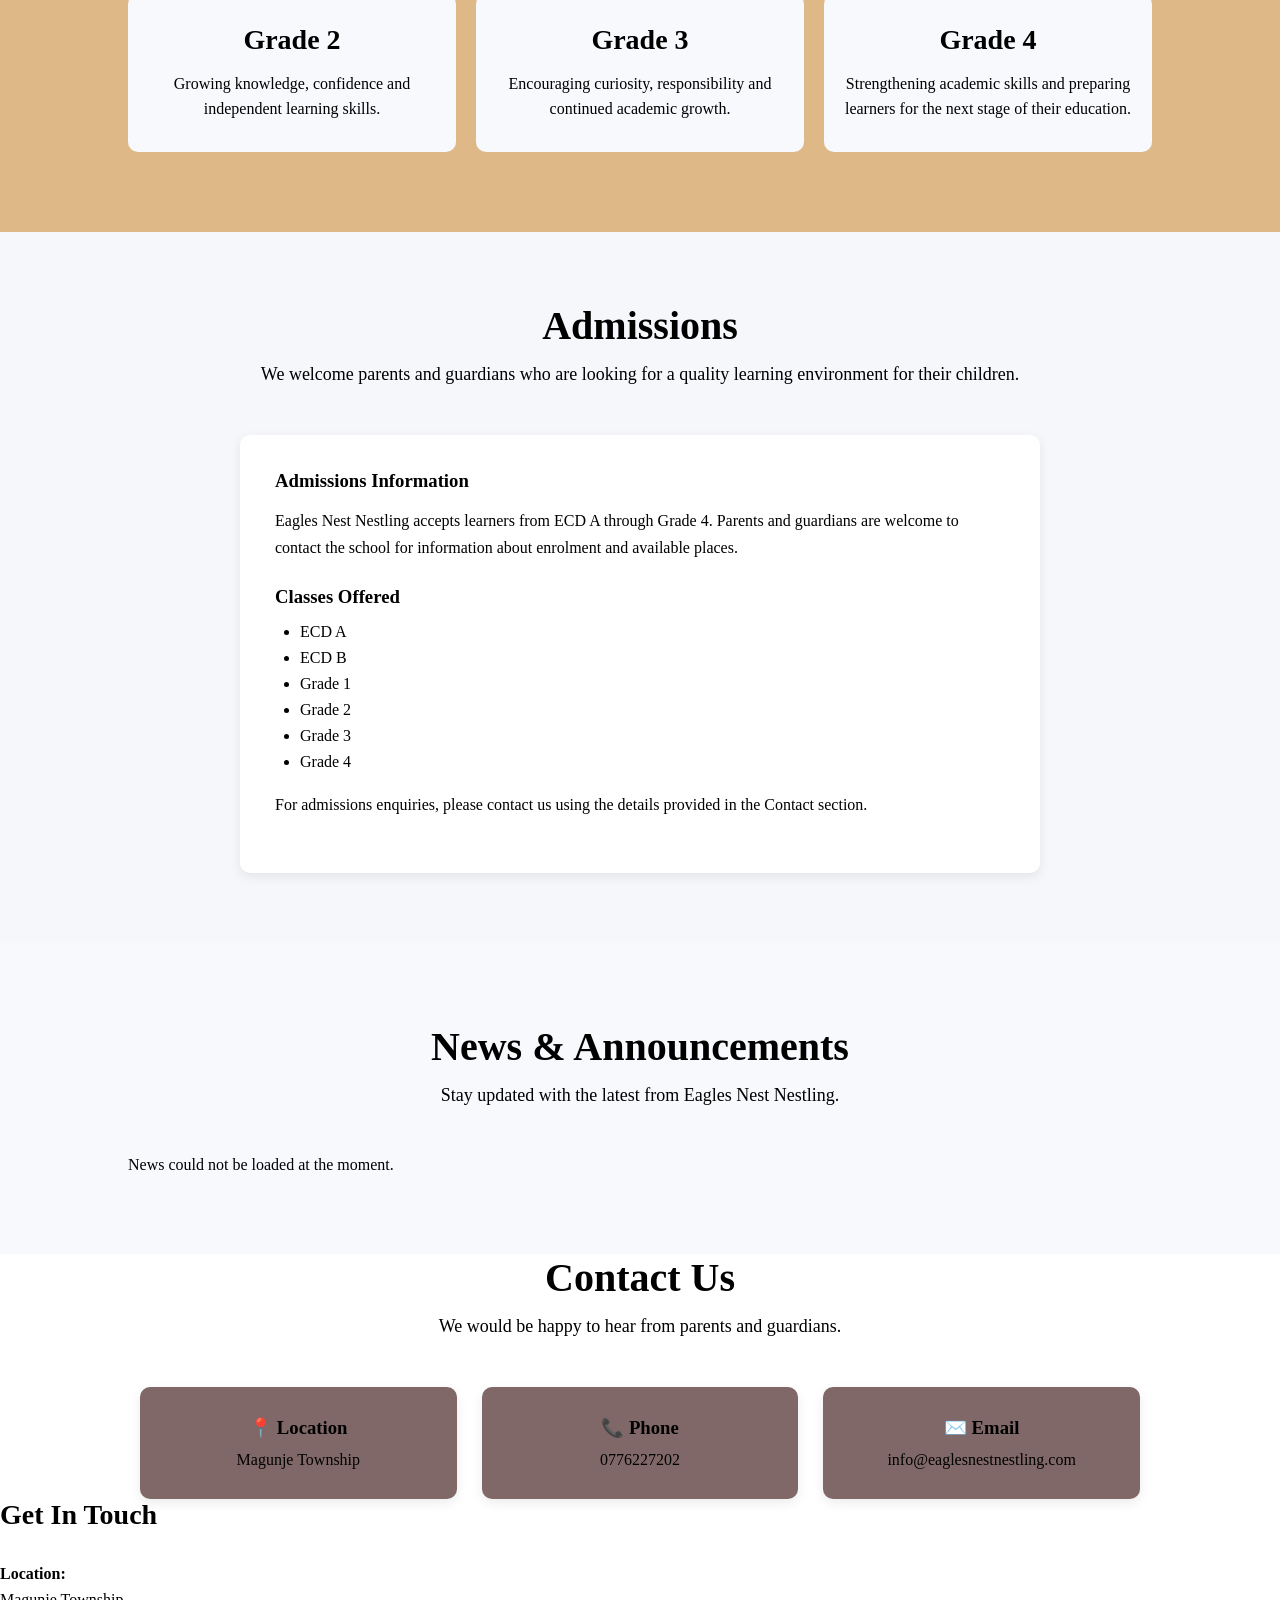
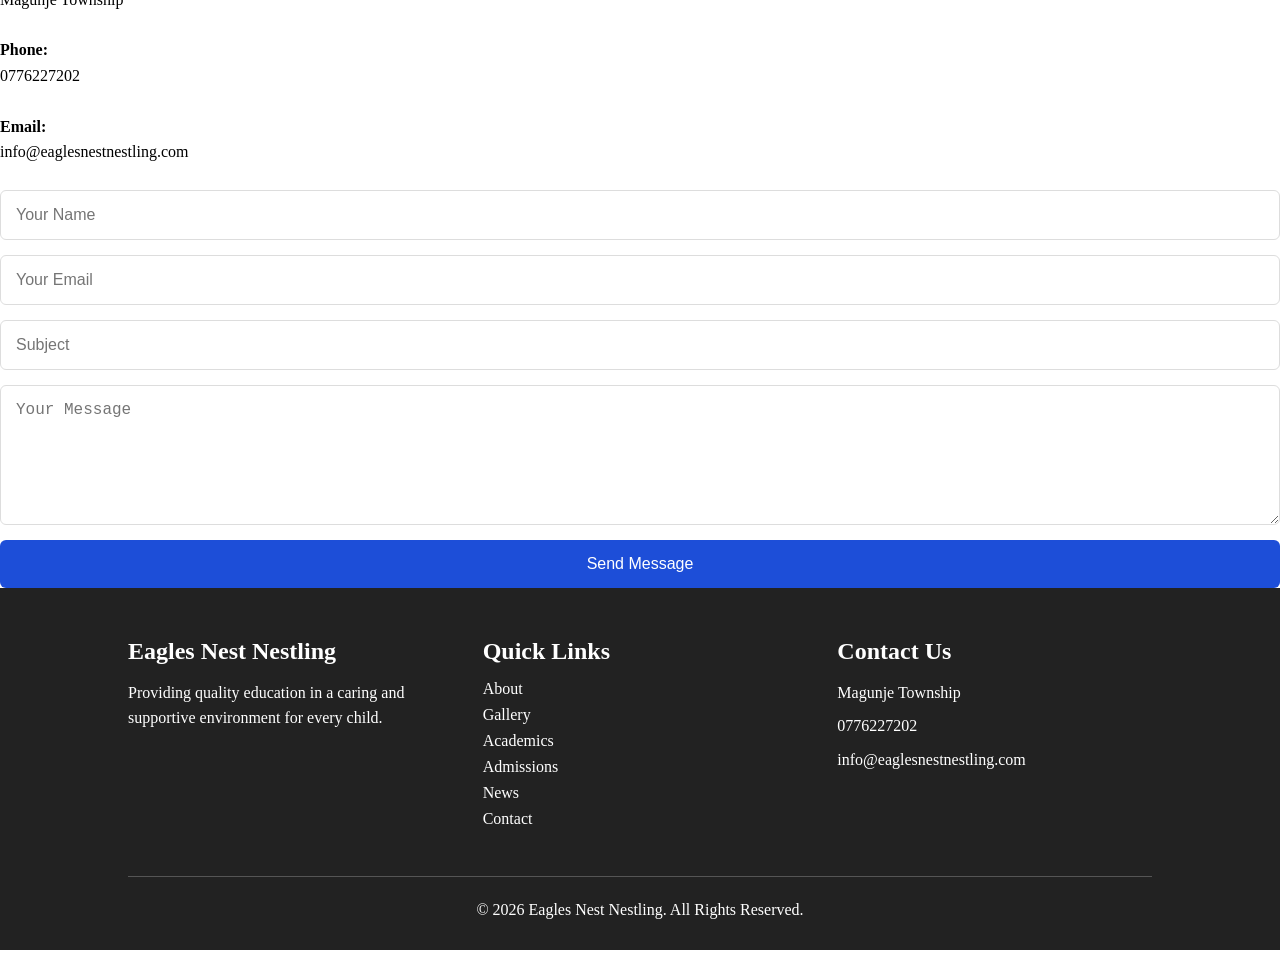
==== commit 33a23bfc: "Add files via upload" ====
--- a/index.html
+++ b/index.html
@@ -294,19 +294,32 @@
 
 </section>
 <!-- Contact Section -->
-<section class="contact" id="contact">
-
-    <div class="section-heading">
-        <h2>Contact Eagles Nest Nestling</h2>
-
-        <p>
-            We would love to hear from you. Get in touch with us
-            for more information about our school.
-        </p>
-    </div>
-
-
-    <div class="contact-container">
+<div class="section-heading">
+    <h2>Contact Us</h2>
+
+    <p>
+        We would be happy to hear from parents and guardians.
+    </p>
+</div>
+
+<div class="contact-content">
+
+    <div class="contact-item">
+        <h3>📍 Location</h3>
+        <p>Magunje Township</p>
+    </div>
+
+    <div class="contact-item">
+        <h3>📞 Phone</h3>
+        <p>0776227202</p>
+    </div>
+
+    <div class="contact-item">
+        <h3>✉️ Email</h3>
+        <p>info@eaglesnestnestling.com</p>
+    </div>
+
+</div>
 
         <!-- Contact Information -->
         <div class="contact-info">
@@ -376,26 +389,30 @@
 
     <div class="footer-content">
 
-        <div>
+        <div class="footer-about">
             <h3>Eagles Nest Nestling</h3>
             <p>
-                Quality education and strong foundations
-                for young learners.
-            </p>
-        </div>
-
-        <div>
-            <h4>School</h4>
-            <a href="#">About Us</a>
-            <a href="#">Academics</a>
-            <a href="#">Admissions</a>
-        </div>
-
-        <div>
-            <h4>Contact</h4>
+                Providing quality education in a caring and supportive
+                environment for every child.
+            </p>
+        </div>
+
+        <div class="footer-links">
+            <h3>Quick Links</h3>
+
+            <a href="#about">About</a>
+            <a href="#gallery">Gallery</a>
+            <a href="#academics">Academics</a>
+            <a href="#admissions">Admissions</a>
+            <a href="#news">News</a>
+            <a href="#contact">Contact</a>
+        </div>
+
+        <div class="footer-contact">
+            <h3>Contact Us</h3>
             <p>Magunje Township</p>
-            <p>Phone:  0776227202</p>
-            <p>Email: info@eaglesnestnestling.com</p>
+            <p>0776227202</p>
+            <p>info@eaglesnestnestling.com</p>
         </div>
 
     </div>
@@ -405,58 +422,8 @@
             © 2026 Eagles Nest Nestling. All Rights Reserved.
         </p>
     </div>
-
-</footer>/* Footer */
-.footer {
-    background-color: #111827;
-    color: white;
-    padding: 60px 10% 20px;
-}
-
-
-.footer-content {
-    display: grid;
-    grid-template-columns: 2fr 1fr 1fr;
-    gap: 50px;
-}
-
-
-.footer h3 {
-    font-size: 24px;
-    margin-bottom: 15px;
-}
-
-
-.footer h4 {
-    font-size: 18px;
-    margin-bottom: 15px;
-}
-
-
-.footer p {
-    line-height: 1.6;
-    margin-bottom: 8px;
-}
-
-
-.footer a {
-    display: block;
-    color: white;
-    text-decoration: none;
-    margin-bottom: 10px;
-}
-
-
-.footer-bottom {
-    border-top: 1px solid #374151;
-    margin-top: 40px;
-    padding-top: 20px;
-    text-align: center;
-}
-
-
 </body>
-</html>footer>
+</html>
         <script src="script.js"></script>
     
     </body>
--- a/style.css
+++ b/style.css
@@ -505,6 +505,39 @@
     border-radius: 10px;
     box-shadow: 0 4px 12px rgba(0, 0, 0, 0.08);
 }
+/* Gallery Section */
+.gallery {
+    padding: 70px 10%;
+    background: white;
+}
+
+.gallery-grid {
+    display: grid;
+    grid-template-columns: repeat(2, 1fr);
+    gap: 25px;
+    max-width: 1000px;
+    margin: 30px auto 0;
+}
+
+.gallery-item {
+    height: 300px;
+    overflow: hidden;
+    border-radius: 10px;
+}
+
+.gallery-item img {
+    width: 100%;
+    height: 100%;
+    object-fit: cover;
+    display: block;
+}
+
+@media (max-width: 768px) {
+    .gallery-grid {
+        grid-template-columns: 1fr;
+    }
+}
+
 
 .admissions-content h3 {
     margin-bottom: 15px;
@@ -568,4 +601,151 @@
 
 .hero-button:hover {
     opacity: 0.85;
+}
+/* Mobile Responsive Design */
+@media (max-width: 768px) {
+
+    .navbar {
+        flex-direction: column;
+        padding: 15px;
+    }
+
+    .nav-links {
+        flex-direction: column;
+        align-items: center;
+        gap: 10px;
+        margin-top: 15px;
+    }
+
+    .hero {
+        min-height: 450px;
+        padding: 30px 20px;
+    }
+
+    .hero-content h1 {
+        font-size: 34px;
+    }
+
+    .hero-content p {
+        font-size: 18px;
+    }
+
+    .about {
+        padding: 50px 5%;
+    }
+
+    .about-image {
+        height: 250px;
+    }
+
+    .gallery {
+        padding: 50px 5%;
+    }
+
+    .gallery-grid {
+        grid-template-columns: 1fr;
+    }
+
+    .gallery-item {
+        height: 250px;
+    }
+
+    .admissions {
+        padding: 50px 5%;
+    }
+
+    .admissions-content {
+        padding: 25px;
+    }
+
+}
+/* Contact Section */
+.contact {
+    padding: 70px 10%;
+    background: #f5f7fa;
+}
+
+.contact-content {
+    display: grid;
+    grid-template-columns: repeat(3, 1fr);
+    gap: 25px;
+    max-width: 1000px;
+    margin: 30px auto 0;
+}
+
+.contact-item {
+    background: rgb(128, 104, 104);
+    padding: 30px;
+    text-align: center;
+    border-radius: 10px;
+    box-shadow: 0 4px 12px rgba(0, 0, 0, 0.08);
+}
+
+.contact-item h3 {
+    margin-bottom: 12px;
+}
+
+.contact-item p {
+    margin: 0;
+}
+
+@media (max-width: 768px) {
+    .contact-content {
+        grid-template-columns: 1fr;
+    }
+}
+/* Footer */
+.footer {
+    background: #222;
+    color: white;
+    padding: 50px 10% 20px;
+}
+
+.footer-content {
+    display: grid;
+    grid-template-columns: repeat(3, 1fr);
+    gap: 40px;
+    max-width: 1100px;
+    margin: 0 auto;
+}
+
+.footer-content h3 {
+    margin-bottom: 15px;
+}
+
+.footer-content p {
+    line-height: 1.6;
+}
+
+.footer-links {
+    display: flex;
+    flex-direction: column;
+}
+
+.footer-links a {
+    color: white;
+    text-decoration: none;
+    margin-bottom: 8px;
+}
+
+.footer-links a:hover {
+    text-decoration: underline;
+}
+
+.footer-bottom {
+    text-align: center;
+    border-top: 1px solid #555;
+    margin-top: 40px;
+    padding-top: 20px;
+}
+
+@media (max-width: 768px) {
+    .footer-content {
+        grid-template-columns: 1fr;
+        text-align: center;
+    }
+
+    .footer-links {
+        align-items: center;
+    }
 }
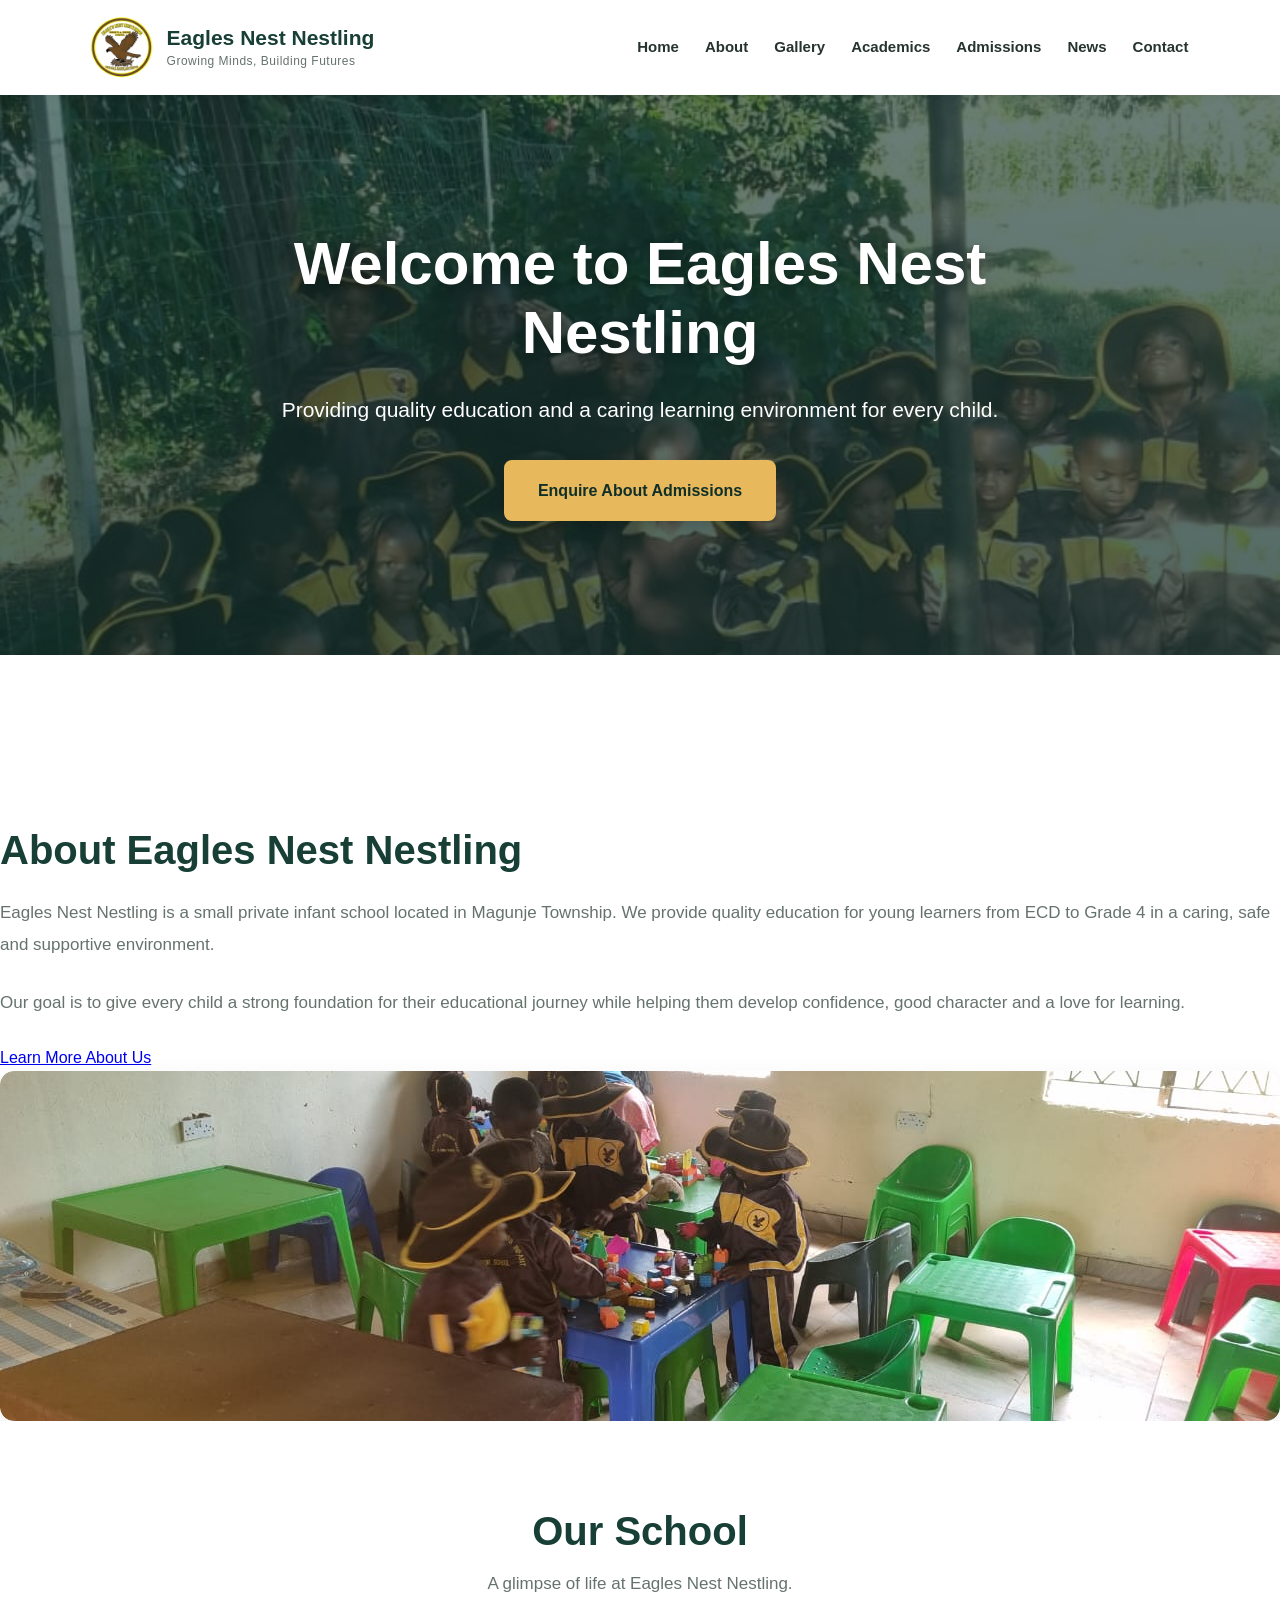
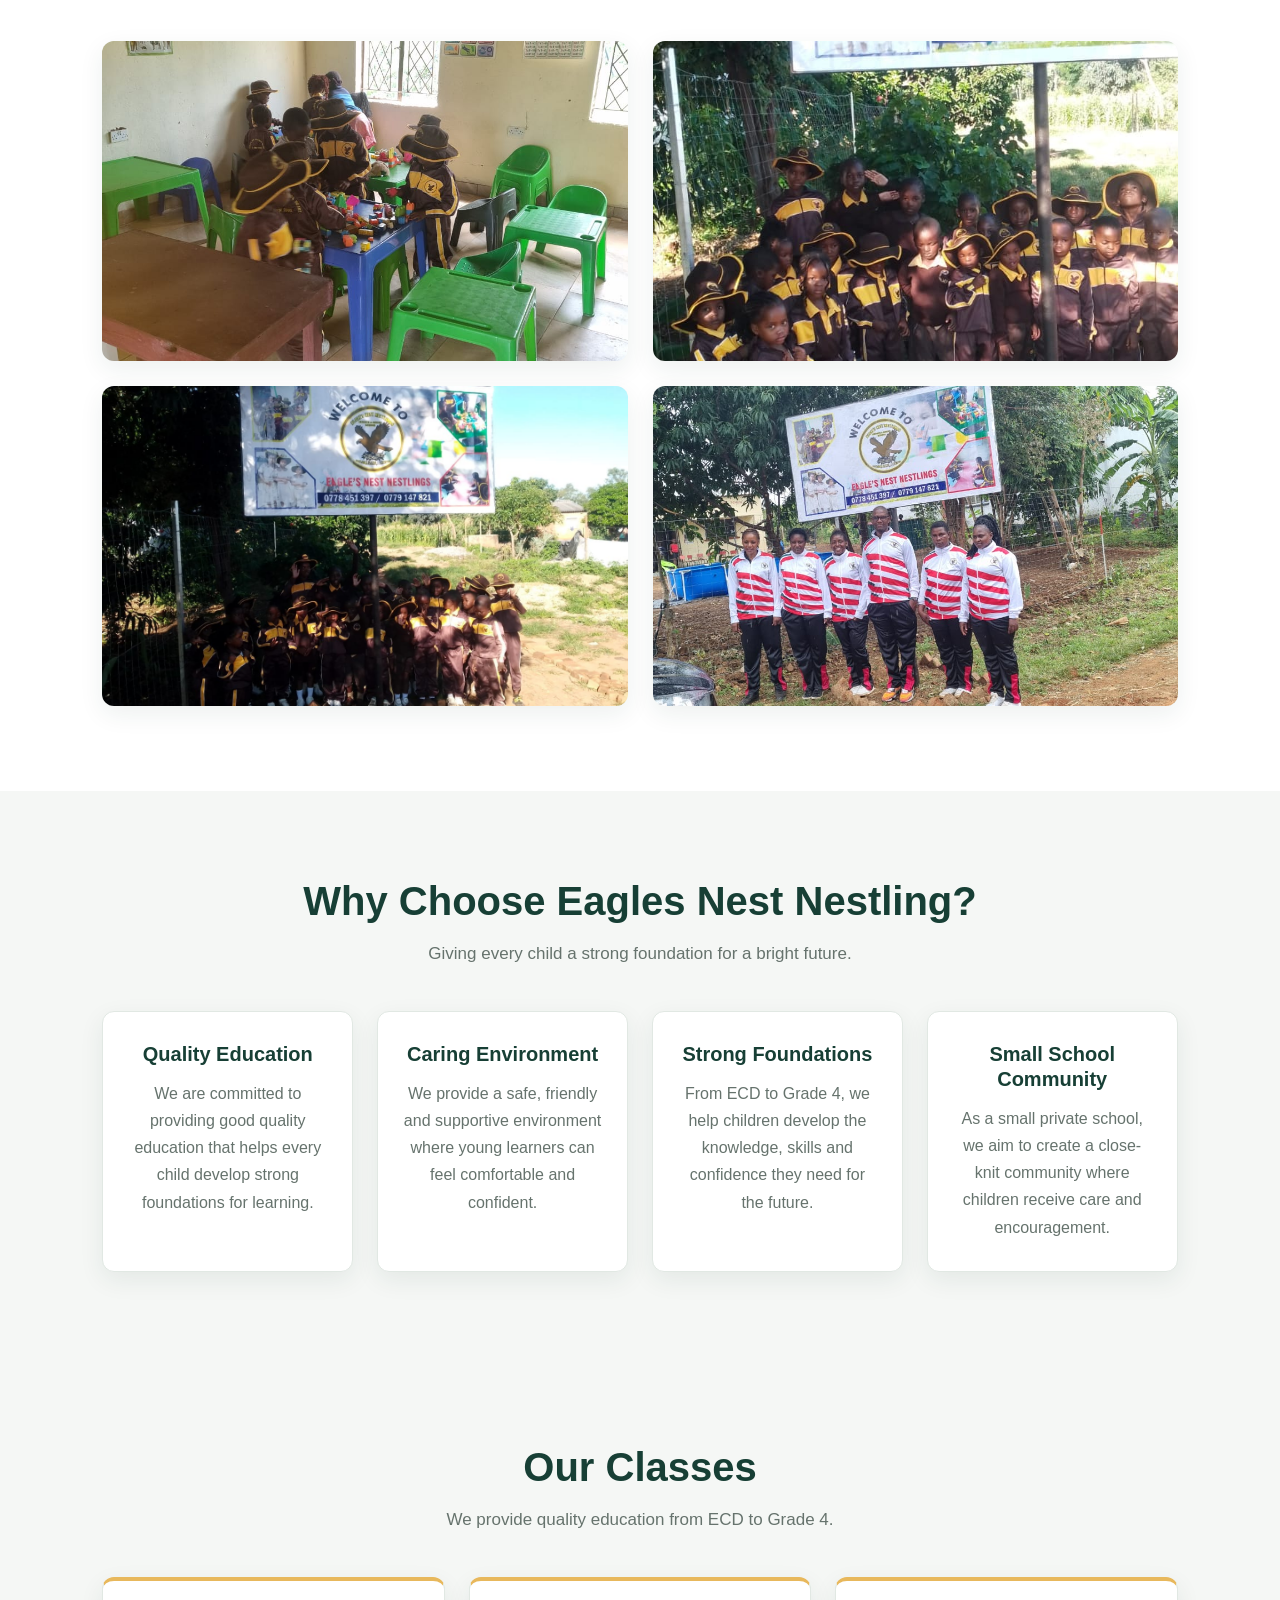
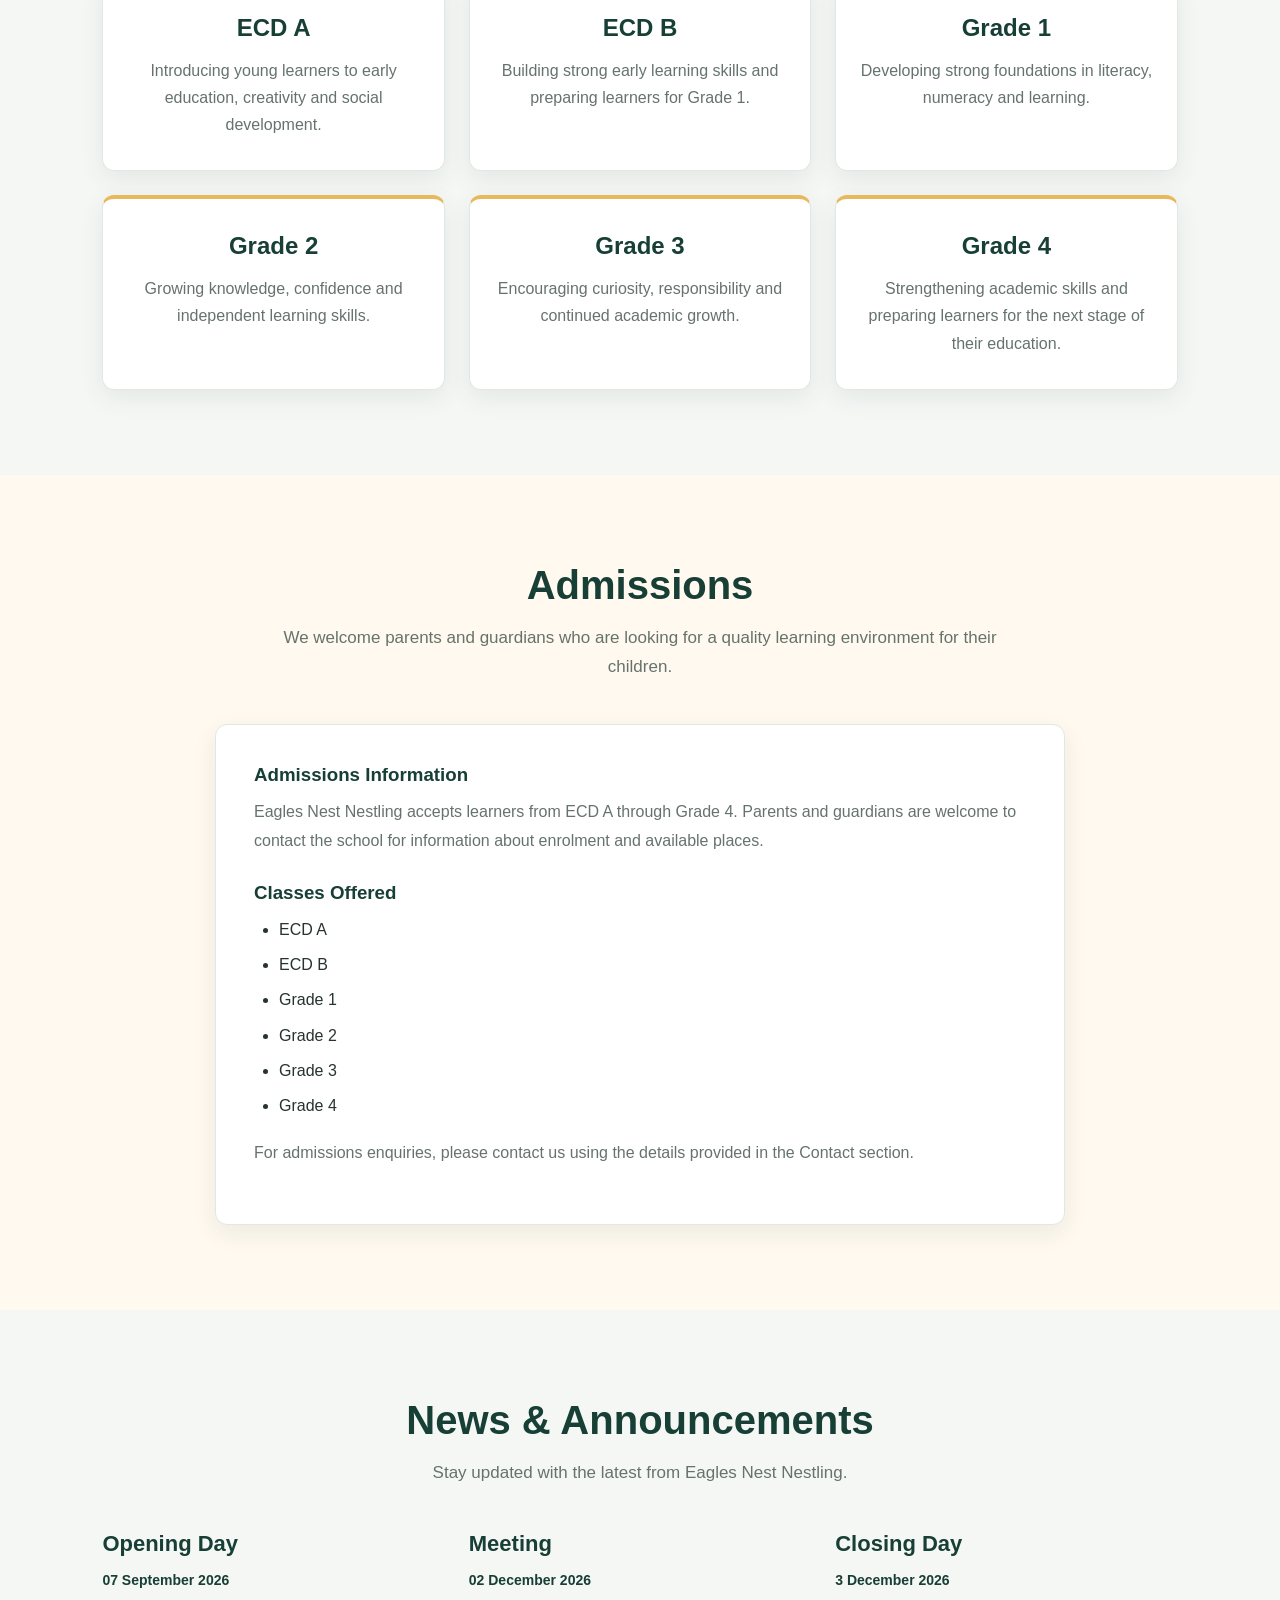
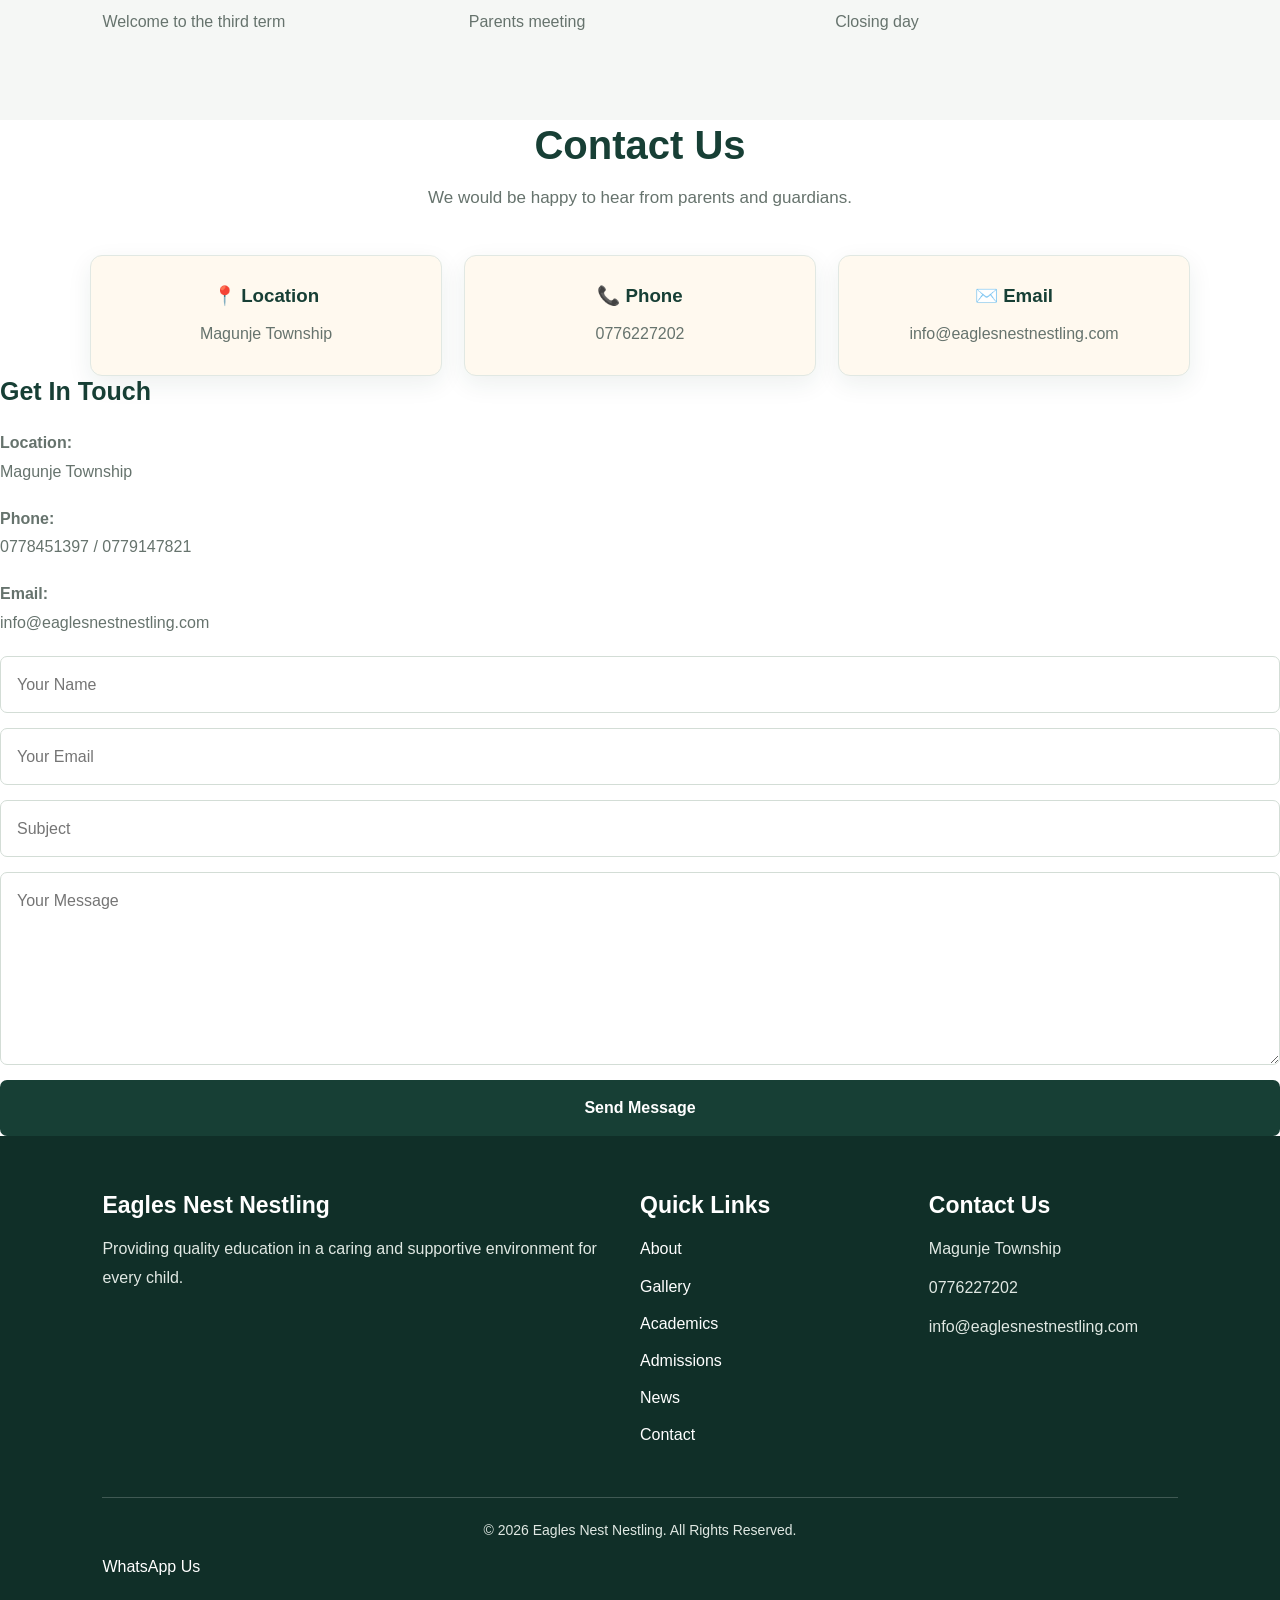
==== commit 0db268e8: "Add files via upload" ====
--- a/index.html
+++ b/index.html
@@ -13,10 +13,15 @@
 
         <!-- Navigation Bar -->
         <nav class="navbar">
-            <div class="logo">
-                <img src="logo.jpg" alt="Eagles Nest Nestling School Logo">
-
-            </div>
+            
+<div class="logo">
+    <img src="logo.jpg" alt="Eagles Nest Nestling School Logo">
+    <div class="logo-text">
+        <h2>Eagles Nest Nestling</h2>
+        <p>Growing Minds, Building Futures</p>
+    </div>
+</div>
+
     
             <ul class="nav-links">
                 <li><a href="index.html">Home</a></li>
@@ -333,8 +338,9 @@
 
             <p>
                 <strong>Phone:</strong><br>
-                0776227202
-            </p>
+                
+            0778451397 / 0779147821</p>
+
 
             <p>
                 <strong>Email:</strong><br>
@@ -429,4 +435,14 @@
     </body>
 
 </body>
+
+<!-- Floating WhatsApp Button -->
+<a href="https://wa.me/263778451397"
+   class="whatsapp-button"
+   target="_blank"
+   rel="noopener noreferrer"
+   aria-label="Contact Eagles Nest Nestling on WhatsApp">
+    WhatsApp Us
+</a>
+
 </html>
--- a/style.css
+++ b/style.css
@@ -1,400 +1,492 @@
-/* Remove default browser spacing */
+
+/* ==================================
+   EAGLES NEST NESTLING
+   Professional School Website Design
+   ================================== */
+
+/* 1. Global Styles */
+:root {
+    --primary: #173F35;
+    --primary-dark: #102F28;
+    --gold: #E8B85C;
+    --cream: #FFF9EF;
+    --white: #FFFFFF;
+    --background: #F5F7F5;
+    --text: #26332F;
+    --muted: #66736D;
+    --border: #E1E8E3;
+    --shadow: 0 8px 24px rgba(23, 63, 53, 0.08);
+}
+
 * {
     margin: 0;
     padding: 0;
     box-sizing: border-box;
 }
 
-
-/* Navigation Bar */
+html {
+    scroll-behavior: smooth;
+    scroll-padding-top: 25px;
+}
+
+body {
+    font-family: Arial, Helvetica, sans-serif;
+    color: var(--text);
+    background: var(--white);
+    line-height: 1.7;
+    font-size: 16px;
+}
+
+img {
+    max-width: 100%;
+}
+
+a {
+    transition: color 0.25s ease, background-color 0.25s ease;
+}
+
+h1, h2, h3, h4 {
+    color: var(--primary);
+    line-height: 1.25;
+}
+
+h2 {
+    font-size: clamp(28px, 4vw, 40px);
+}
+
+p {
+    color: var(--muted);
+}
+
+/* 2. Navigation Bar */
 .navbar {
     display: flex;
     justify-content: space-between;
     align-items: center;
-
-    padding: 20px 60px;
-
-    background-color: #ffffff;
-}
-
-
-/* School Logo */
+    gap: 25px;
+    padding: 15px 7%;
+    background: var(--white);
+    box-shadow: 0 2px 12px rgba(0, 0, 0, 0.06);
+    position: relative;
+    z-index: 10;
+}
+
 .logo {
     display: flex;
     align-items: center;
+    gap: 12px;
+    flex-shrink: 0;
 }
 
 .logo img {
-    width: 70px;
-    height: 70px;
+    width: 65px;
+    height: 65px;
     object-fit: contain;
 }
 
-
-/* Navigation Links */
+.logo-text h2 {
+    color: #173F35;
+    font-size: 21px;
+    font-weight: 800;
+    margin-bottom: 2px;
+}
+
+.logo-text p {
+    color: #66736D;
+    font-size: 12px;
+    letter-spacing: 0.5px;
+    line-height: 1.4;
+}
+
+
 .nav-links {
     display: flex;
+    align-items: center;
+    justify-content: flex-end;
+    flex-wrap: wrap;
+    gap: 10px 22px;
     list-style: none;
-    gap: 30px;
 }
 
 
 .nav-links a {
+    display: inline-block;
     text-decoration: none;
-    color: #222;
-    font-size: 16px;
-}
-
-
-/* Hero Section */
+    color: var(--text);
+    font-size: 15px;
+    font-weight: 600;
+    padding: 8px 2px;
+    border-bottom: 2px solid transparent;
+    transition: color 0.25s ease, border-color 0.25s ease;
+}
+
+.nav-links a:hover {
+    color: var(--primary);
+    border-bottom-color: var(--gold);
+}
+
+/* 3. Hero Section */
+
+/* 3. Hero Section */
 .hero {
-    min-height: 80vh;
-
+    min-height: 560px;
     display: flex;
+    align-items: center;
     justify-content: center;
-    align-items: center;
-
     text-align: center;
-
-    background-color: #eaf2ff;
-}
-
-
-/* Hero Text */
+    padding: 80px 7%;
+    background:
+        linear-gradient(
+            rgba(16, 47, 40, 0.62),
+            rgba(16, 47, 40, 0.72)
+        ),
+        url("school-photo.jpg") center/cover no-repeat;
+}
+
+.hero-content {
+    max-width: 850px;
+    margin: 0 auto;
+}
+
 .hero-content h1 {
-    font-size: 55px;
-    margin-bottom: 20px;
-}
-
+    color: var(--white);
+    font-size: clamp(36px, 5vw, 60px);
+    line-height: 1.15;
+    font-weight: 800;
+    margin-bottom: 24px;
+    text-shadow: 0 3px 12px rgba(0, 0, 0, 0.3);
+}
 
 .hero-content p {
-    font-size: 22px;
-    margin-bottom: 30px;
-}
-
-
-/* Button */
+    color: var(--white);
+    font-size: clamp(17px, 2vw, 21px);
+    line-height: 1.8;
+    margin-bottom: 32px;
+}
+
 .hero-button {
     display: inline-block;
-
-    padding: 14px 30px;
-
-    background-color: #0b1b47;
-    color: whitesmoke;
-
+    padding: 15px 32px;
+    background: var(--gold);
+    color: var(--primary-dark);
     text-decoration: none;
-
-    border-radius: 6px;
-}
-/* About Section */
+    border: 2px solid var(--gold);
+    border-radius: 8px;
+    font-weight: 700;
+    box-shadow: 0 5px 15px rgba(0, 0, 0, 0.18);
+    transition: transform 0.25s ease, background 0.25s ease;
+}
+
+.hero-button:hover {
+    background: var(--white);
+    border-color: var(--white);
+    transform: translateY(-2px);
+}
+
+
+/* 4. General Section Headings */
+.section-heading {
+    text-align: center;
+    max-width: 750px;
+    margin: 0 auto 42px;
+}
+
+.section-heading h2 {
+    margin-bottom: 14px;
+}
+
+.section-heading p {
+    font-size: 17px;
+}
+
+/* 5. About Section */
 .about {
     display: flex;
     align-items: center;
     justify-content: space-between;
-
-    gap: 60px;
-
-    padding: 80px 10%;
-}
-
-
-/* About Text */
+    gap: 55px;
+    padding: 85px 8%;
+    background: var(--white);
+}
+
 .about-text {
     flex: 1;
 }
 
-
 .about-text h2 {
-    font-size: 40px;
-    margin-bottom: 20px;
-}
-
+    margin-bottom: 22px;
+}
 
 .about-text p {
-    font-size: 18px;
-    line-height: 1.7;
-    margin-bottom: 30px;
-}
-
-
-/* About Button */
-.about-button {
-    display: inline-block;
-
-    padding: 12px 25px;
-
-    background-color: #28438f;
-    color: white;
-
-    text-decoration: none;
-
-    border-radius: 6px;
-}
-
-
-/* Image Placeholder */
+    font-size: 17px;
+    line-height: 1.9;
+    margin-bottom: 25px;
+}
+
 .about-image {
     flex: 1;
-
-    height: 300px;
-
-    background-color: #efe6f0;
-
-    display: flex;
-    align-items: center;
-    justify-content: center;
-}
-
-
-    .about-image img {
-        width: 100%;
-        height: 100%;
-        object-fit: cover;
-        border-radius: 10px;
-    
-}
-/* Why Choose Us Section */
+    min-width: 0;
+    height: 350px;
+    overflow: hidden;
+    border-radius: 14px;
+    background: var(--cream);
+    box-shadow: var(--shadow);
+}
+
+.about-image img {
+    width: 100%;
+    height: 100%;
+    object-fit: cover;
+    display: block;
+}
+
+/* 6. Why Choose Us */
 .why-us {
-    padding: 80px 10%;
-    background-color: #f3eff2;
-}
-
-
-/* Section Heading */
-.section-heading {
-    text-align: center;
-    margin-bottom: 50px;
-}
-
-
-.section-heading h2 {
-    font-size: 40px;
-    margin-bottom: 15px;
-}
-
-
-.section-heading p {
-    font-size: 18px;
-}
-
-
-/* Feature Cards */
+    padding: 85px 8%;
+    background: var(--cream);
+}
+
 .features {
     display: grid;
-    grid-template-columns: repeat(4, 1fr);
-    gap: 25px;
-}
-
-
-/* Individual Card */
+    grid-template-columns: repeat(4, minmax(0, 1fr));
+    gap: 24px;
+}
+
 .feature-card {
-    background-color: burlywood;
-
-    padding: 30px;
-
+    background: var(--white);
+    padding: 30px 24px;
     text-align: center;
-
-    border-radius: 10px;
-}
-
+    border: 1px solid var(--border);
+    border-radius: 12px;
+    box-shadow: var(--shadow);
+    transition: transform 0.25s ease;
+}
+
+.feature-card:hover {
+    transform: translateY(-5px);
+}
 
 .feature-card h3 {
-    font-size: 22px;
-    margin-bottom: 15px;
-}
-
+    font-size: 20px;
+    margin-bottom: 13px;
+}
 
 .feature-card p {
-    line-height: 1.6;
-    font-size: 16px;
-}
-/* Classes Section */
+    line-height: 1.7;
+}
+
+/* 7. Classes Section */
 .classes {
-    padding: 80px 10%;
-    background-color: burlywood;
-}
-
-
-/* Class Cards */
+    padding: 85px 8%;
+    background: var(--background);
+}
+
 .class-cards {
     display: grid;
-    grid-template-columns: repeat(3, 1fr);
-    gap: 20px;
-}
-
-
-/* Individual Class Card */
+    grid-template-columns: repeat(3, minmax(0, 1fr));
+    gap: 24px;
+}
+
+
 .class-card {
-    padding: 30px 20px;
-
+    padding: 32px 24px;
     text-align: center;
-
-    background-color: #f7f9fc;
-
-    border-radius: 10px;
-}
-/* ============================= */
-/* Mobile Responsive Design */
-/* ============================= */
-
-@media (max-width: 768px) {
-    .contact-container {
-        grid-template-columns: 1fr;
-    }
-    .news-cards {
-        grid-template-columns: 1fr;
-    }
-
-    /* Navigation */
-    .navbar {
-        flex-direction: column;
-        padding: 20px;
-        gap: 20px;
-    }
-
-    .nav-links {
-        flex-wrap: wrap;
-        justify-content: center;
-        gap: 15px;
-    }
-
-
-    /* Hero */
-    .hero {
-        min-height: 70vh;
-        padding: 40px 20px;
-    }
-
-    .hero-content h1 {
-        font-size: 38px;
-    }
-
-    .hero-content p {
-        font-size: 18px;
-    }
-
-
-    /* About */
-    .about {
-        flex-direction: column;
-        padding: 60px 20px;
-    }
-
-    .about-text h2 {
-        font-size: 32px;
-    }
-
-    .about-image {
-        width: 100%;
-    }
-
-
-    /* Why Choose Us */
-    .why-us {
-        padding: 60px 20px;
-    }
-
-    .section-heading h2 {
-        font-size: 32px;
-    }
-
-    .features {
-        grid-template-columns: 1fr;
-    }
-
-
-    /* Classes */
-    .classes {
-        padding: 60px 20px;
-    }
-
-    .class-cards {
-        grid-template-columns: 1fr;
-    }
-
+    background: var(--white);
+    border: 1px solid var(--border);
+    border-top: 4px solid var(--gold);
+    border-radius: 12px;
+    box-shadow: var(--shadow);
+    transition: transform 0.25s ease;
+}
+
+.class-card:hover {
+    transform: translateY(-5px);
 }
 
 
 .class-card h3 {
-    font-size: 28px;
-    margin-bottom: 15px;
-}
-
+    font-size: 24px;
+    margin-bottom: 14px;
+}
 
 .class-card p {
-    line-height: 1.6;
-}
-/* News Section */
+    line-height: 1.7;
+}
+
+/* 8. Gallery Section */
+.gallery {
+    padding: 85px 8%;
+    background: var(--white);
+}
+
+.gallery-grid {
+    display: grid;
+    grid-template-columns: repeat(2, minmax(0, 1fr));
+    gap: 25px;
+    max-width: 1100px;
+    margin: 0 auto;
+}
+
+.gallery-item {
+    height: 320px;
+    overflow: hidden;
+    border-radius: 12px;
+    background: var(--background);
+    box-shadow: var(--shadow);
+}
+
+.gallery-item img {
+    display: block;
+    width: 100%;
+    height: 100%;
+    object-fit: cover;
+    transition: transform 0.35s ease;
+}
+
+.gallery-item:hover img {
+    transform: scale(1.04);
+}
+
+/* 9. Admissions Section */
+.admissions {
+    padding: 85px 8%;
+    background: var(--cream);
+}
+
+.admissions-content {
+    max-width: 850px;
+    margin: 0 auto;
+    padding: 38px;
+    background: var(--white);
+    border: 1px solid var(--border);
+    border-radius: 12px;
+    box-shadow: var(--shadow);
+}
+
+.admissions-content h3 {
+    margin: 25px 0 12px;
+}
+
+.admissions-content h3:first-child {
+    margin-top: 0;
+}
+
+.admissions-content p {
+    line-height: 1.8;
+    margin-bottom: 18px;
+}
+
+.admissions-content ul {
+    padding-left: 25px;
+    margin-bottom: 20px;
+}
+
+.admissions-content li {
+    margin-bottom: 8px;
+}
+
+/* 10. News and Announcements */
 .news {
-    padding: 80px 10%;
-    background-color: #f7f9fc;
-}
-
-
-/* News Cards */
+    padding: 85px 8%;
+    background: var(--background);
+}
+
 .news-cards {
     display: grid;
-    grid-template-columns: repeat(3, 1fr);
-    gap: 25px;
-}
-
-
-/* Individual News Card */
+    grid-template-columns: repeat(3, minmax(0, 1fr));
+    gap: 24px;
+}
+
+.
 .news-card {
-    background-color: white;
+    background: var(--white);
     padding: 30px;
-    border-radius: 10px;
-}
-
-
-.news-date {
-    font-size: 14px;
-    margin-bottom: 15px;
-}
-
+    border: 1px solid var(--border);
+    border-top: 4px solid var(--gold);
+    border-radius: 12px;
+    box-shadow: var(--shadow);
+    transition: transform 0.25s ease;
+}
+
+.news-card:hover {
+    transform: translateY(-5px);
+}
 
 .news-card h3 {
     font-size: 22px;
+    margin-bottom: 12px;
+}
+
+.news-card .news-date {
+    color: var(--primary);
+    font-size: 14px;
+    font-weight: 700;
     margin-bottom: 15px;
 }
 
-
 .news-card p {
-    line-height: 1.6;
-    margin-bottom: 20px;
-}
-
+    line-height: 1.7;
+    overflow-wrap: anywhere;
+}
 
 .news-card a {
+    color: var(--primary);
+    font-weight: 700;
     text-decoration: none;
-    font-weight: bold;
-}
-/* Contact Section */
+}
+
+.news-card a:hover {
+    text-decoration: underline;
+}
+
+/* 11. Contact Section */
 .contact {
-    padding: 80px 10%;
-    background-color: white;
-}
-
+    padding: 85px 8%;
+    background: var(--white);
+}
 
 .contact-container {
     display: grid;
-    grid-template-columns: 1fr 1fr;
-    gap: 60px;
+    grid-template-columns: repeat(2, minmax(0, 1fr));
+    gap: 40px;
     margin-top: 40px;
 }
 
-
 .contact-info h3 {
-    font-size: 28px;
-    margin-bottom: 30px;
-}
-
+    font-size: 25px;
+    margin-bottom: 22px;
+}
 
 .contact-info p {
-    margin-bottom: 25px;
-    line-height: 1.6;
-}
-
+    margin-bottom: 18px;
+    line-height: 1.8;
+    overflow-wrap: anywhere;
+}
+
+.contact-content {
+    display: grid;
+    grid-template-columns: repeat(3, minmax(0, 1fr));
+    gap: 22px;
+    max-width: 1100px;
+    margin: 35px auto 0;
+}
+
+.contact-item {
+    padding: 28px 22px;
+    text-align: center;
+    background: var(--cream);
+    border: 1px solid var(--border);
+    border-radius: 12px;
+    box-shadow: var(--shadow);
+}
+
+.contact-item h3 {
+    margin-bottom: 12px;
+}
+
+.contact-item p {
+    overflow-wrap: anywhere;
+}
 
 /* Contact Form */
 .contact-form form {
@@ -403,318 +495,88 @@
     gap: 15px;
 }
 
-
 .contact-form input,
 .contact-form textarea {
     width: 100%;
-    padding: 15px;
-
-    border: 1px solid #ddd;
-    border-radius: 6px;
-
-    font-size: 16px;
-}
-
+    padding: 14px 16px;
+    border: 1px solid #D3DDD6;
+    border-radius: 7px;
+    font: inherit;
+    color: var(--text);
+    background: var(--white);
+}
+
+.contact-form input:focus,
+.contact-form textarea:focus {
+    outline: 2px solid var(--gold);
+    outline-offset: 2px;
+}
 
 .contact-form textarea {
     resize: vertical;
-}
-
+    min-height: 130px;
+}
 
 .contact-form button {
-    padding: 15px;
-
+    padding: 14px 22px;
     border: none;
-    border-radius: 6px;
-
-    background-color: #1d4ed8;
-    color: white;
-
-    font-size: 16px;
+    border-radius: 7px;
+    background: var(--primary);
+    color: var(--white);
+    font: inherit;
+    font-weight: 700;
     cursor: pointer;
 }
-/* Footer */
+
+.contact-form button:hover {
+    background: var(--primary-dark);
+}
+
+/* 12. Footer */
 .footer {
-    background-color: #111827;
-    color: white;
-    padding: 60px 10% 20px;
-}
-
+    background: var(--primary-dark);
+    color: var(--white);
+    padding: 55px 8% 22px;
+}
 
 .footer-content {
     display: grid;
     grid-template-columns: 2fr 1fr 1fr;
-    gap: 50px;
-}
-
+    gap: 40px;
+    max-width: 1200px;
+    margin: 0 auto;
+}
+
+.footer h3,
+.footer h4 {
+    color: var(--white);
+    margin-bottom: 16px;
+}
 
 .footer h3 {
-    font-size: 24px;
-    margin-bottom: 15px;
-}
-
+    font-size: 23px;
+}
 
 .footer h4 {
     font-size: 18px;
-    margin-bottom: 15px;
-}
-
+}
 
 .footer p {
-    line-height: 1.6;
-    margin-bottom: 8px;
-}
-
+    color: #E0E8E3;
+    line-height: 1.8;
+    margin-bottom: 10px;
+    overflow-wrap: anywhere;
+}
 
 .footer a {
     display: block;
-    color: white;
+    color: var(--white);
     text-decoration: none;
     margin-bottom: 10px;
 }
 
-
-.footer-bottom {
-    border-top: 1px solid #374151;
-    margin-top: 40px;
-    padding-top: 20px;
-    text-align: center;
-}
-
-
-/* Footer on phones */
-@media (max-width: 768px) {
-
-    .footer-content {
-        grid-template-columns: 1fr;
-        gap: 30px;
-    }
-
-}
-/* Admissions Section */
-.admissions {
-    padding: 70px 10%;
-    background: #f5f7fa;
-}
-
-.admissions-content {
-    max-width: 800px;
-    margin: 30px auto 0;
-    background: white;
-    padding: 35px;
-    border-radius: 10px;
-    box-shadow: 0 4px 12px rgba(0, 0, 0, 0.08);
-}
-/* Gallery Section */
-.gallery {
-    padding: 70px 10%;
-    background: white;
-}
-
-.gallery-grid {
-    display: grid;
-    grid-template-columns: repeat(2, 1fr);
-    gap: 25px;
-    max-width: 1000px;
-    margin: 30px auto 0;
-}
-
-.gallery-item {
-    height: 300px;
-    overflow: hidden;
-    border-radius: 10px;
-}
-
-.gallery-item img {
-    width: 100%;
-    height: 100%;
-    object-fit: cover;
-    display: block;
-}
-
-@media (max-width: 768px) {
-    .gallery-grid {
-        grid-template-columns: 1fr;
-    }
-}
-
-
-.admissions-content h3 {
-    margin-bottom: 15px;
-    margin-top: 25px;
-}
-
-.admissions-content h3:first-child {
-    margin-top: 0;
-}
-
-.admissions-content p {
-    line-height: 1.7;
-    margin-bottom: 20px;
-}
-
-.admissions-content ul {
-    padding-left: 25px;
-    margin-bottom: 20px;
-}
-
-.admissions-content li {
-    margin-bottom: 8px;
-}
-/* Hero Section */
-.hero {
-    min-height: 500px;
-    display: flex;
-    align-items: center;
-    justify-content: center;
-    text-align: center;
-    padding: 40px 20px;
-    background: linear-gradient(rgba(0, 0, 0, 0.5), rgba(0, 0, 0, 0.5)),
-                url("school-photo.jpg") center/cover no-repeat;
-}
-
-.hero-content {
-    max-width: 800px;
-    color: white;
-}
-
-.hero-content h1 {
-    font-size: 48px;
-    margin-bottom: 20px;
-}
-
-.hero-content p {
-    font-size: 20px;
-    line-height: 1.6;
-    margin-bottom: 30px;
-}
-
-.hero-button {
-    display: inline-block;
-    padding: 14px 28px;
-    background: white;
-    color: #333;
-    text-decoration: none;
-    border-radius: 6px;
-    font-weight: bold;
-}
-
-.hero-button:hover {
-    opacity: 0.85;
-}
-/* Mobile Responsive Design */
-@media (max-width: 768px) {
-
-    .navbar {
-        flex-direction: column;
-        padding: 15px;
-    }
-
-    .nav-links {
-        flex-direction: column;
-        align-items: center;
-        gap: 10px;
-        margin-top: 15px;
-    }
-
-    .hero {
-        min-height: 450px;
-        padding: 30px 20px;
-    }
-
-    .hero-content h1 {
-        font-size: 34px;
-    }
-
-    .hero-content p {
-        font-size: 18px;
-    }
-
-    .about {
-        padding: 50px 5%;
-    }
-
-    .about-image {
-        height: 250px;
-    }
-
-    .gallery {
-        padding: 50px 5%;
-    }
-
-    .gallery-grid {
-        grid-template-columns: 1fr;
-    }
-
-    .gallery-item {
-        height: 250px;
-    }
-
-    .admissions {
-        padding: 50px 5%;
-    }
-
-    .admissions-content {
-        padding: 25px;
-    }
-
-}
-/* Contact Section */
-.contact {
-    padding: 70px 10%;
-    background: #f5f7fa;
-}
-
-.contact-content {
-    display: grid;
-    grid-template-columns: repeat(3, 1fr);
-    gap: 25px;
-    max-width: 1000px;
-    margin: 30px auto 0;
-}
-
-.contact-item {
-    background: rgb(128, 104, 104);
-    padding: 30px;
-    text-align: center;
-    border-radius: 10px;
-    box-shadow: 0 4px 12px rgba(0, 0, 0, 0.08);
-}
-
-.contact-item h3 {
-    margin-bottom: 12px;
-}
-
-.contact-item p {
-    margin: 0;
-}
-
-@media (max-width: 768px) {
-    .contact-content {
-        grid-template-columns: 1fr;
-    }
-}
-/* Footer */
-.footer {
-    background: #222;
-    color: white;
-    padding: 50px 10% 20px;
-}
-
-.footer-content {
-    display: grid;
-    grid-template-columns: repeat(3, 1fr);
-    gap: 40px;
-    max-width: 1100px;
-    margin: 0 auto;
-}
-
-.footer-content h3 {
-    margin-bottom: 15px;
-}
-
-.footer-content p {
-    line-height: 1.6;
+.footer a:hover {
+    color: var(--gold);
 }
 
 .footer-links {
@@ -722,30 +584,143 @@
     flex-direction: column;
 }
 
-.footer-links a {
-    color: white;
-    text-decoration: none;
-    margin-bottom: 8px;
-}
-
-.footer-links a:hover {
-    text-decoration: underline;
-}
-
 .footer-bottom {
+    border-top: 1px solid rgba(255, 255, 255, 0.2);
+    margin-top: 38px;
+    padding-top: 20px;
     text-align: center;
-    border-top: 1px solid #555;
-    margin-top: 40px;
-    padding-top: 20px;
-}
-
+}
+
+.footer-bottom p {
+    font-size: 14px;
+}
+
+/* 13. Keyboard Accessibility */
+a:focus-visible,
+button:focus-visible {
+    outline: 3px solid var(--gold);
+    outline-offset: 3px;
+}
+
+/* 14. Tablet Screens */
+@media (max-width: 1000px) {
+    .navbar {
+        padding: 15px 4%;
+    }
+
+    .nav-links {
+        gap: 12px 16px;
+    }
+
+    .features {
+        grid-template-columns: repeat(2, minmax(0, 1fr));
+    }
+
+    .news-cards {
+        grid-template-columns: repeat(2, minmax(0, 1fr));
+    }
+
+    .contact-content {
+        grid-template-columns: repeat(2, minmax(0, 1fr));
+    }
+}
+
+/* 15. Mobile Phones */
 @media (max-width: 768px) {
+    .navbar {
+        flex-direction: column;
+        padding: 15px 5%;
+        gap: 15px;
+    }
+
+    .nav-links {
+        justify-content: center;
+        gap: 12px 16px;
+    }
+
+    .nav-links a {
+        font-size: 14px;
+    }
+
+    .hero {
+        min-height: 430px;
+        padding: 55px 6%;
+    }
+
+    .about {
+        flex-direction: column;
+        gap: 30px;
+        padding: 60px 6%;
+    }
+
+    .about-image {
+        width: 100%;
+        height: 280px;
+    }
+
+    .why-us,
+    .classes,
+    .gallery,
+    .admissions,
+    .news,
+    .contact {
+        padding: 60px 6%;
+    }
+
+    .section-heading {
+        margin-bottom: 30px;
+    }
+
+    .features,
+    .class-cards,
+    .news-cards,
+    .contact-container,
+    .contact-content,
+    .gallery-grid {
+        grid-template-columns: 1fr;
+    }
+
+    .feature-card,
+    .class-card,
+    .news-card {
+        padding: 25px;
+    }
+
+    .gallery-item {
+        height: 260px;
+    }
+
+    .admissions-content {
+        padding: 25px;
+    }
+
+    .footer {
+        padding: 45px 6% 20px;
+    }
+
     .footer-content {
         grid-template-columns: 1fr;
+        gap: 28px;
         text-align: center;
     }
 
     .footer-links {
         align-items: center;
     }
+}
+
+/* 16. Very Small Phones */
+@media (max-width: 380px) {
+    .nav-links {
+        gap: 10px;
+    }
+
+    .hero-content h1 {
+        font-size: 31px;
+    }
+
+    .about-image,
+    .gallery-item {
+        height: 220px;
+    }
 }
